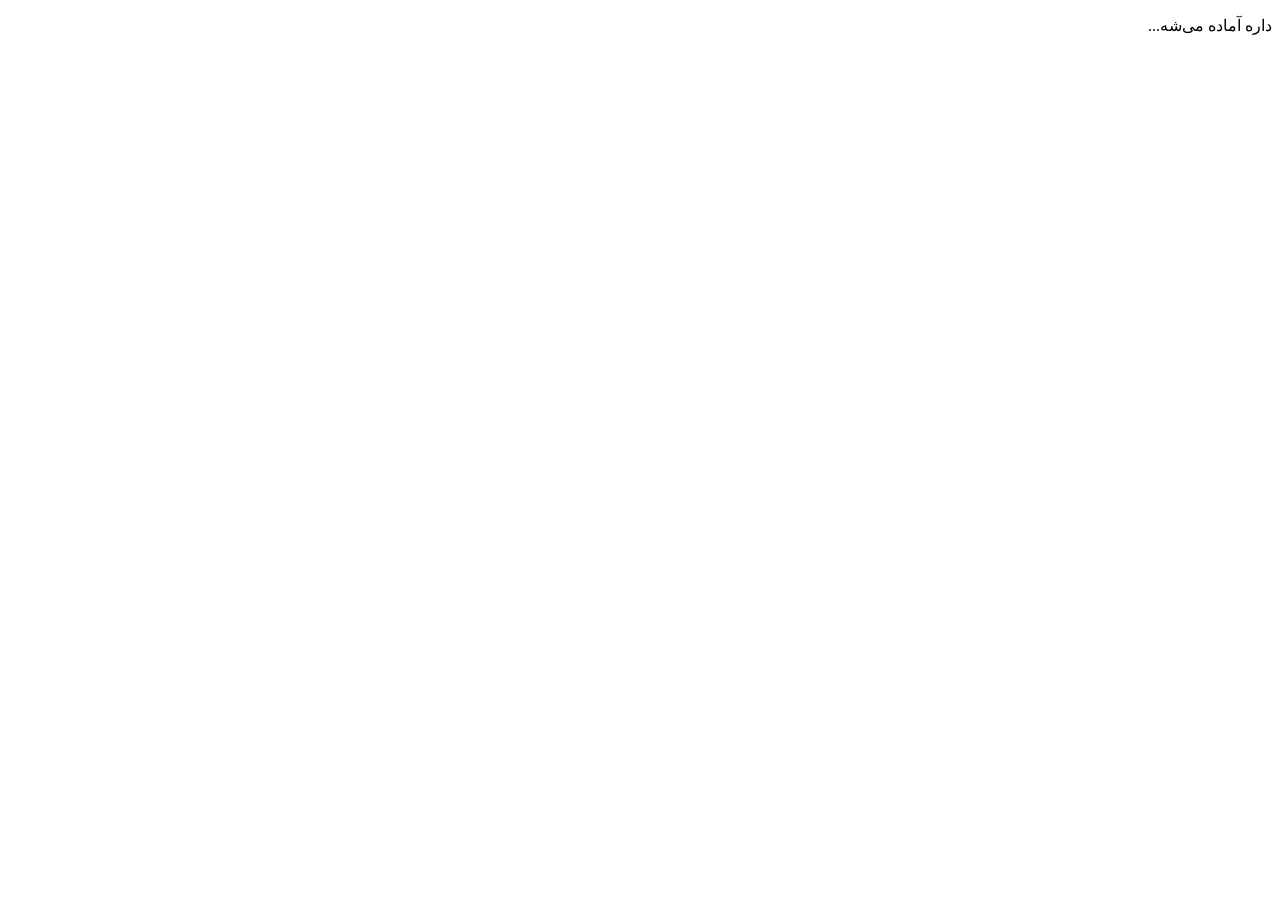
==== index.html @ b9f3fe96 "Add files via upload" ====
<!doctype html>
<html lang="fa" dir="rtl">
  <head>
    <meta charset="utf-8" />
    <meta name="viewport" content="width=device-width, initial-scale=1, viewport-fit=cover" />
    <meta name="theme-color" content="#0C544A" />
    <meta name="color-scheme" content="light dark" />
    <link rel="manifest" href="../../manifest.webmanifest" />
    <link rel="preload" href="../../modam.woff2" as="font" type="font/woff2" crossorigin />
    <meta name="apple-mobile-web-app-capable" content="yes" />
    <meta name="apple-mobile-web-app-status-bar-style" content="black-translucent" />
    <title>محاسبهٔ قسط وام | ژتون</title>
    <meta name="description" content="قسط ماهانهٔ وام را با مبلغ اصل، نرخ سالانه و تعداد ماه حساب کن؛ مجموع بازپرداخت و سود را هم ببین. فرمول قسط ثابت (PMT)." />
    <meta property="og:type" content="website" />
    <meta property="og:site_name" content="ژتون" />
    <meta property="og:title" content="محاسبهٔ قسط وام | ژتون" />
    <meta property="og:description" content="قسط ماهانهٔ وام را با مبلغ اصل، نرخ سالانه و تعداد ماه حساب کن؛ مجموع بازپرداخت و سود را هم ببین. فرمول قسط ثابت (PMT)." />
    <meta property="og:url" content="https://pouyarn.github.io/Zheton/tools/ghast-vam/" />
    <meta property="og:locale" content="fa_IR" />
    <link rel="canonical" href="https://pouyarn.github.io/Zheton/tools/ghast-vam/" />
    <script type="module" crossorigin src="../../assets/marketService-BhK0rVYK.js"></script>
    <script type="module" crossorigin src="../../assets/main-CL9UgQyv.js"></script>
    <link rel="stylesheet" crossorigin href="../../assets/main-DeETyi1o.css">
  </head>
  <body>
    <main id="app">
      <p class="page muted">داره آماده می‌شه...</p>
    </main>
  </body>
</html>
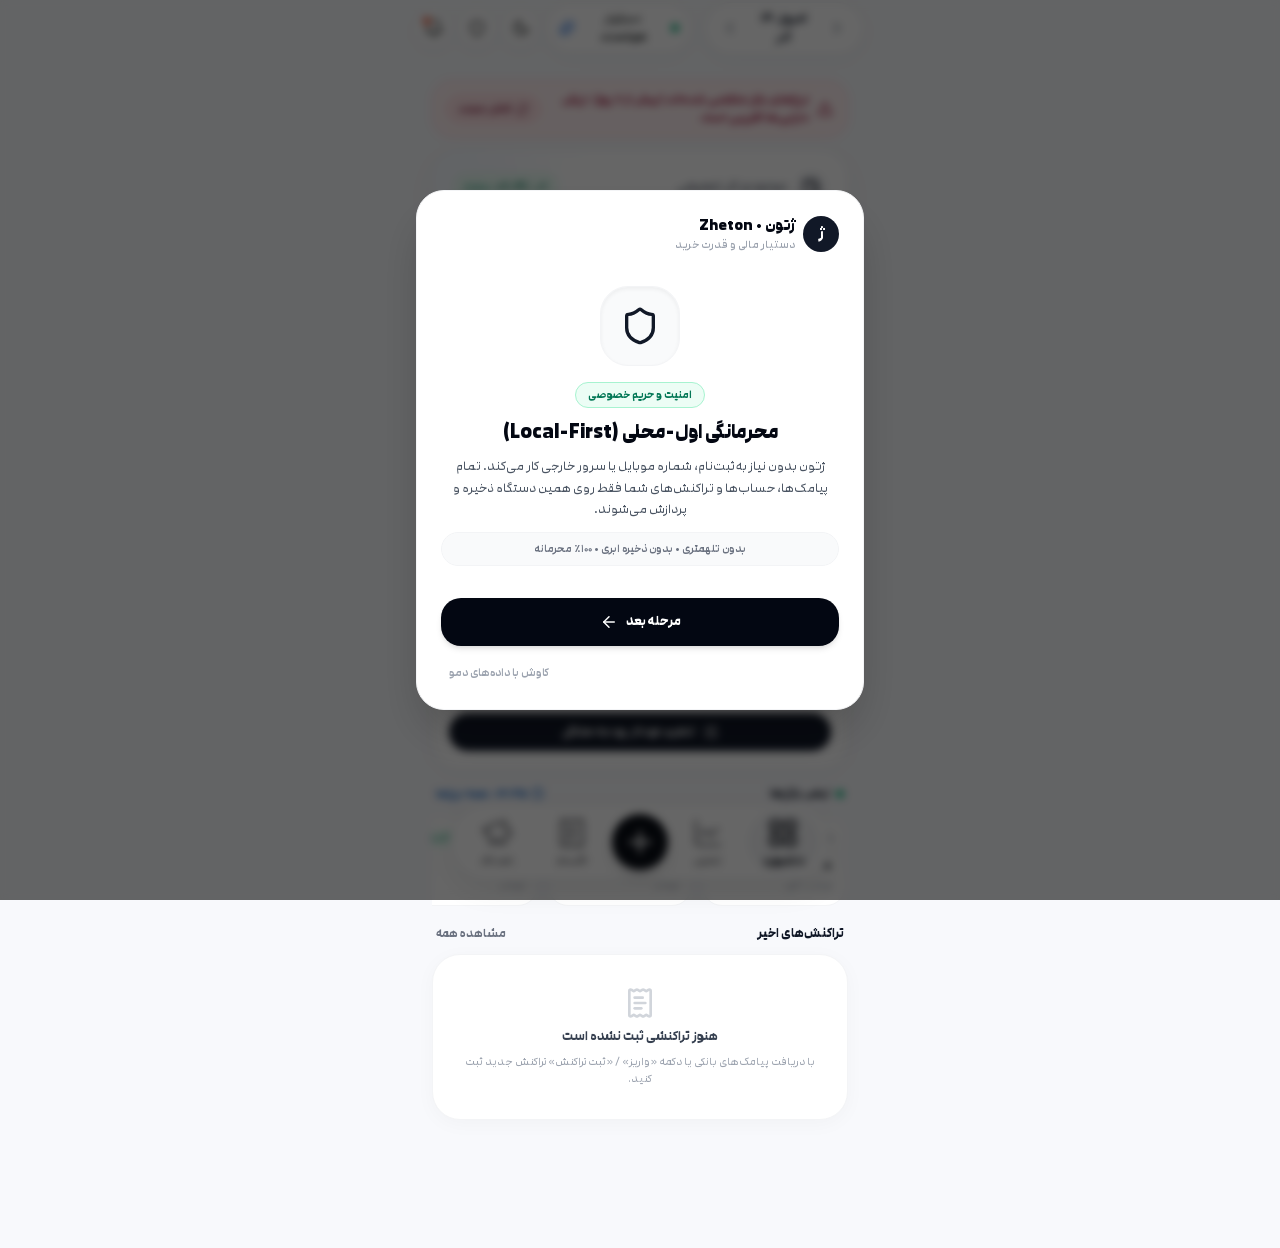
==== commit 49392c3e: "Add files via upload" ====
--- a/index.html
+++ b/index.html
@@ -1,30 +1,33 @@
 <!doctype html>
-<html lang="fa" dir="rtl">
+<html lang="fa" dir="rtl" class="light">
   <head>
     <meta charset="utf-8" />
-    <meta name="viewport" content="width=device-width, initial-scale=1, viewport-fit=cover" />
-    <meta name="theme-color" content="#0C544A" />
-    <meta name="color-scheme" content="light dark" />
-    <link rel="manifest" href="../../manifest.webmanifest" />
-    <link rel="preload" href="../../modam.woff2" as="font" type="font/woff2" crossorigin />
+    <meta name="viewport" content="width=device-width, initial-scale=1.0, maximum-scale=1.0, user-scalable=no, viewport-fit=cover" />
+    <meta
+      http-equiv="Content-Security-Policy"
+      content="default-src 'self'; script-src 'self'; style-src 'self' 'unsafe-inline'; img-src 'self' data: blob:; font-src 'self' data:; connect-src 'self' https://pouyarn.github.io; object-src 'none'; base-uri 'self';"
+    />
+    <meta name="theme-color" content="#f8f9fc" />
+    <meta name="color-scheme" content="light" />
+    <link rel="icon" type="image/svg+xml" href="./icon.svg" />
+    <link rel="manifest" href="./manifest.webmanifest" />
+    <link rel="preload" href="./modam.woff2" as="font" type="font/woff2" crossorigin />
+    <title>ژتون — Zheton</title>
+    <meta
+      name="description"
+      content="ژتون؛ دستیار مالی و قدرت خرید بلادرنگ، رصد زنده طلا و ارز، مدیریت حساب‌ها و دفتر خرج، و ماشین‌حساب‌های اقتصادی فارسی بدون حساب کاربری و بدون تلهمتری."
+    />
+    <meta property="og:title" content="ژتون — Zheton" />
+    <meta property="og:description" content="ژتون؛ دستیار مالی و قدرت خرید بلادرنگ، رصد زنده طلا و ارز، مدیریت حساب‌ها و دفتر خرج، و ماشین‌حساب‌های اقتصادی فارسی" />
+    <meta property="og:type" content="website" />
     <meta name="apple-mobile-web-app-capable" content="yes" />
-    <meta name="apple-mobile-web-app-status-bar-style" content="black-translucent" />
-    <title>محاسبهٔ قسط وام | ژتون</title>
-    <meta name="description" content="قسط ماهانهٔ وام را با مبلغ اصل، نرخ سالانه و تعداد ماه حساب کن؛ مجموع بازپرداخت و سود را هم ببین. فرمول قسط ثابت (PMT)." />
-    <meta property="og:type" content="website" />
-    <meta property="og:site_name" content="ژتون" />
-    <meta property="og:title" content="محاسبهٔ قسط وام | ژتون" />
-    <meta property="og:description" content="قسط ماهانهٔ وام را با مبلغ اصل، نرخ سالانه و تعداد ماه حساب کن؛ مجموع بازپرداخت و سود را هم ببین. فرمول قسط ثابت (PMT)." />
-    <meta property="og:url" content="https://pouyarn.github.io/Zheton/tools/ghast-vam/" />
-    <meta property="og:locale" content="fa_IR" />
-    <link rel="canonical" href="https://pouyarn.github.io/Zheton/tools/ghast-vam/" />
-    <script type="module" crossorigin src="../../assets/marketService-BhK0rVYK.js"></script>
-    <script type="module" crossorigin src="../../assets/main-CL9UgQyv.js"></script>
-    <link rel="stylesheet" crossorigin href="../../assets/main-DeETyi1o.css">
+    <meta name="apple-mobile-web-app-status-bar-style" content="default" />
+    <link rel="canonical" href="https://pouyarn.github.io/Zheton/" />
+    <script type="module" crossorigin src="./home-UZMqud5H.js"></script>
+    <link rel="modulepreload" crossorigin href="./marketService-BhK0rVYK.js">
+    <link rel="stylesheet" crossorigin href="./home-D5oNircK.css">
   </head>
-  <body>
-    <main id="app">
-      <p class="page muted">داره آماده می‌شه...</p>
-    </main>
+  <body class="bg-[#f8f9fc] text-[#191c1e] antialiased selection:bg-[#090d15] selection:text-white min-h-screen">
+    <div id="root"></div>
   </body>
 </html>
--- a/home-D5oNircK.css
+++ b/home-D5oNircK.css
@@ -0,0 +1 @@
+*,:before,:after{--tw-border-spacing-x: 0;--tw-border-spacing-y: 0;--tw-translate-x: 0;--tw-translate-y: 0;--tw-rotate: 0;--tw-skew-x: 0;--tw-skew-y: 0;--tw-scale-x: 1;--tw-scale-y: 1;--tw-pan-x: ;--tw-pan-y: ;--tw-pinch-zoom: ;--tw-scroll-snap-strictness: proximity;--tw-gradient-from-position: ;--tw-gradient-via-position: ;--tw-gradient-to-position: ;--tw-ordinal: ;--tw-slashed-zero: ;--tw-numeric-figure: ;--tw-numeric-spacing: ;--tw-numeric-fraction: ;--tw-ring-inset: ;--tw-ring-offset-width: 0px;--tw-ring-offset-color: #fff;--tw-ring-color: rgb(59 130 246 / .5);--tw-ring-offset-shadow: 0 0 #0000;--tw-ring-shadow: 0 0 #0000;--tw-shadow: 0 0 #0000;--tw-shadow-colored: 0 0 #0000;--tw-blur: ;--tw-brightness: ;--tw-contrast: ;--tw-grayscale: ;--tw-hue-rotate: ;--tw-invert: ;--tw-saturate: ;--tw-sepia: ;--tw-drop-shadow: ;--tw-backdrop-blur: ;--tw-backdrop-brightness: ;--tw-backdrop-contrast: ;--tw-backdrop-grayscale: ;--tw-backdrop-hue-rotate: ;--tw-backdrop-invert: ;--tw-backdrop-opacity: ;--tw-backdrop-saturate: ;--tw-backdrop-sepia: ;--tw-contain-size: ;--tw-contain-layout: ;--tw-contain-paint: ;--tw-contain-style: }::backdrop{--tw-border-spacing-x: 0;--tw-border-spacing-y: 0;--tw-translate-x: 0;--tw-translate-y: 0;--tw-rotate: 0;--tw-skew-x: 0;--tw-skew-y: 0;--tw-scale-x: 1;--tw-scale-y: 1;--tw-pan-x: ;--tw-pan-y: ;--tw-pinch-zoom: ;--tw-scroll-snap-strictness: proximity;--tw-gradient-from-position: ;--tw-gradient-via-position: ;--tw-gradient-to-position: ;--tw-ordinal: ;--tw-slashed-zero: ;--tw-numeric-figure: ;--tw-numeric-spacing: ;--tw-numeric-fraction: ;--tw-ring-inset: ;--tw-ring-offset-width: 0px;--tw-ring-offset-color: #fff;--tw-ring-color: rgb(59 130 246 / .5);--tw-ring-offset-shadow: 0 0 #0000;--tw-ring-shadow: 0 0 #0000;--tw-shadow: 0 0 #0000;--tw-shadow-colored: 0 0 #0000;--tw-blur: ;--tw-brightness: ;--tw-contrast: ;--tw-grayscale: ;--tw-hue-rotate: ;--tw-invert: ;--tw-saturate: ;--tw-sepia: ;--tw-drop-shadow: ;--tw-backdrop-blur: ;--tw-backdrop-brightness: ;--tw-backdrop-contrast: ;--tw-backdrop-grayscale: ;--tw-backdrop-hue-rotate: ;--tw-backdrop-invert: ;--tw-backdrop-opacity: ;--tw-backdrop-saturate: ;--tw-backdrop-sepia: ;--tw-contain-size: ;--tw-contain-layout: ;--tw-contain-paint: ;--tw-contain-style: }*,:before,:after{box-sizing:border-box;border-width:0;border-style:solid;border-color:#e5e7eb}:before,:after{--tw-content: ""}html,:host{line-height:1.5;-webkit-text-size-adjust:100%;-moz-tab-size:4;-o-tab-size:4;tab-size:4;font-family:Vazirmatn,Modam,Plus Jakarta Sans,sans-serif;font-feature-settings:normal;font-variation-settings:normal;-webkit-tap-highlight-color:transparent}body{margin:0;line-height:inherit}hr{height:0;color:inherit;border-top-width:1px}abbr:where([title]){-webkit-text-decoration:underline dotted;text-decoration:underline dotted}h1,h2,h3,h4,h5,h6{font-size:inherit;font-weight:inherit}a{color:inherit;text-decoration:inherit}b,strong{font-weight:bolder}code,kbd,samp,pre{font-family:ui-monospace,SFMono-Regular,Menlo,Monaco,Consolas,Liberation Mono,Courier New,monospace;font-feature-settings:normal;font-variation-settings:normal;font-size:1em}small{font-size:80%}sub,sup{font-size:75%;line-height:0;position:relative;vertical-align:baseline}sub{bottom:-.25em}sup{top:-.5em}table{text-indent:0;border-color:inherit;border-collapse:collapse}button,input,optgroup,select,textarea{font-family:inherit;font-feature-settings:inherit;font-variation-settings:inherit;font-size:100%;font-weight:inherit;line-height:inherit;letter-spacing:inherit;color:inherit;margin:0;padding:0}button,select{text-transform:none}button,input:where([type=button]),input:where([type=reset]),input:where([type=submit]){-webkit-appearance:button;background-color:transparent;background-image:none}:-moz-focusring{outline:auto}:-moz-ui-invalid{box-shadow:none}progress{vertical-align:baseline}::-webkit-inner-spin-button,::-webkit-outer-spin-button{height:auto}[type=search]{-webkit-appearance:textfield;outline-offset:-2px}::-webkit-search-decoration{-webkit-appearance:none}::-webkit-file-upload-button{-webkit-appearance:button;font:inherit}summary{display:list-item}blockquote,dl,dd,h1,h2,h3,h4,h5,h6,hr,figure,p,pre{margin:0}fieldset{margin:0;padding:0}legend{padding:0}ol,ul,menu{list-style:none;margin:0;padding:0}dialog{padding:0}textarea{resize:vertical}input::-moz-placeholder,textarea::-moz-placeholder{opacity:1;color:#9ca3af}input::placeholder,textarea::placeholder{opacity:1;color:#9ca3af}button,[role=button]{cursor:pointer}:disabled{cursor:default}img,svg,video,canvas,audio,iframe,embed,object{display:block;vertical-align:middle}img,video{max-width:100%;height:auto}[hidden]:where(:not([hidden=until-found])){display:none}html,body{width:100%;margin:0;padding:0;background-color:#f8f9fc;color:#191c1e;transition:background-color .2s ease,color .2s ease}html.dark,html.dark body{background-color:#070a0f;color:#f1f5f9}body{overscroll-behavior:none;font-family:Modam,Vazirmatn,Tahoma,-apple-system,BlinkMacSystemFont,sans-serif;-webkit-font-smoothing:antialiased;-moz-osx-font-smoothing:grayscale}.pb-safe{padding-bottom:env(safe-area-inset-bottom,16px)}.pt-safe{padding-top:env(safe-area-inset-top,16px)}.container{width:100%}@media(min-width:640px){.container{max-width:640px}}@media(min-width:768px){.container{max-width:768px}}@media(min-width:1024px){.container{max-width:1024px}}@media(min-width:1280px){.container{max-width:1280px}}@media(min-width:1536px){.container{max-width:1536px}}.sr-only{position:absolute;width:1px;height:1px;padding:0;margin:-1px;overflow:hidden;clip:rect(0,0,0,0);white-space:nowrap;border-width:0}.pointer-events-none{pointer-events:none}.pointer-events-auto{pointer-events:auto}.static{position:static}.fixed{position:fixed}.absolute{position:absolute}.relative{position:relative}.inset-0{inset:0}.inset-x-0{left:0;right:0}.-left-12{left:-3rem}.-top-12{top:-3rem}.-top-6{top:-1.5rem}.bottom-5{bottom:1.25rem}.left-1{left:.25rem}.left-1\.5{left:.375rem}.top-0{top:0}.top-1{top:.25rem}.top-1\.5{top:.375rem}.top-20{top:5rem}.z-40{z-index:40}.z-50{z-index:50}.mx-4{margin-left:1rem;margin-right:1rem}.mx-auto{margin-left:auto;margin-right:auto}.my-1{margin-top:.25rem;margin-bottom:.25rem}.my-3{margin-top:.75rem;margin-bottom:.75rem}.mb-1{margin-bottom:.25rem}.mb-1\.5{margin-bottom:.375rem}.mb-2{margin-bottom:.5rem}.mb-2\.5{margin-bottom:.625rem}.mb-3{margin-bottom:.75rem}.mb-4{margin-bottom:1rem}.mb-5{margin-bottom:1.25rem}.mt-0\.5{margin-top:.125rem}.mt-1{margin-top:.25rem}.mt-2{margin-top:.5rem}.mt-3{margin-top:.75rem}.mt-4{margin-top:1rem}.mt-5{margin-top:1.25rem}.block{display:block}.inline-block{display:inline-block}.flex{display:flex}.inline-flex{display:inline-flex}.table{display:table}.grid{display:grid}.h-1\.5{height:.375rem}.h-10{height:2.5rem}.h-11{height:2.75rem}.h-12{height:3rem}.h-14{height:3.5rem}.h-2{height:.5rem}.h-2\.5{height:.625rem}.h-20{height:5rem}.h-3{height:.75rem}.h-32{height:8rem}.h-36{height:9rem}.h-40{height:10rem}.h-5{height:1.25rem}.h-6{height:1.5rem}.h-7{height:1.75rem}.h-8{height:2rem}.h-9{height:2.25rem}.h-\[62px\]{height:62px}.h-\[76px\]{height:76px}.h-full{height:100%}.max-h-\[88vh\]{max-height:88vh}.max-h-\[90vh\]{max-height:90vh}.min-h-screen{min-height:100vh}.w-1\.5{width:.375rem}.w-10{width:2.5rem}.w-11{width:2.75rem}.w-12{width:3rem}.w-14{width:3.5rem}.w-2{width:.5rem}.w-2\.5{width:.625rem}.w-20{width:5rem}.w-32{width:8rem}.w-36{width:9rem}.w-40{width:10rem}.w-5{width:1.25rem}.w-6{width:1.5rem}.w-7{width:1.75rem}.w-8{width:2rem}.w-9{width:2.25rem}.w-full{width:100%}.min-w-0{min-width:0px}.max-w-\[380px\]{max-width:380px}.max-w-md{max-width:28rem}.max-w-sm{max-width:24rem}.max-w-xs{max-width:20rem}.flex-1{flex:1 1 0%}.flex-shrink-0,.shrink-0{flex-shrink:0}.grow{flex-grow:1}.-translate-x-5{--tw-translate-x: -1.25rem;transform:translate(var(--tw-translate-x),var(--tw-translate-y)) rotate(var(--tw-rotate)) skew(var(--tw-skew-x)) skewY(var(--tw-skew-y)) scaleX(var(--tw-scale-x)) scaleY(var(--tw-scale-y))}.translate-x-0{--tw-translate-x: 0px;transform:translate(var(--tw-translate-x),var(--tw-translate-y)) rotate(var(--tw-rotate)) skew(var(--tw-skew-x)) skewY(var(--tw-skew-y)) scaleX(var(--tw-scale-x)) scaleY(var(--tw-scale-y))}.translate-x-5{--tw-translate-x: 1.25rem;transform:translate(var(--tw-translate-x),var(--tw-translate-y)) rotate(var(--tw-rotate)) skew(var(--tw-skew-x)) skewY(var(--tw-skew-y)) scaleX(var(--tw-scale-x)) scaleY(var(--tw-scale-y))}.-rotate-90{--tw-rotate: -90deg;transform:translate(var(--tw-translate-x),var(--tw-translate-y)) rotate(var(--tw-rotate)) skew(var(--tw-skew-x)) skewY(var(--tw-skew-y)) scaleX(var(--tw-scale-x)) scaleY(var(--tw-scale-y))}.transform{transform:translate(var(--tw-translate-x),var(--tw-translate-y)) rotate(var(--tw-rotate)) skew(var(--tw-skew-x)) skewY(var(--tw-skew-y)) scaleX(var(--tw-scale-x)) scaleY(var(--tw-scale-y))}@keyframes bounce{0%,to{transform:translateY(-25%);animation-timing-function:cubic-bezier(.8,0,1,1)}50%{transform:none;animation-timing-function:cubic-bezier(0,0,.2,1)}}.animate-bounce{animation:bounce 1s infinite}@keyframes pulse{50%{opacity:.5}}.animate-pulse{animation:pulse 2s cubic-bezier(.4,0,.6,1) infinite}@keyframes spin{to{transform:rotate(360deg)}}.animate-spin{animation:spin 1s linear infinite}.cursor-pointer{cursor:pointer}.appearance-none{-webkit-appearance:none;-moz-appearance:none;appearance:none}.grid-cols-1{grid-template-columns:repeat(1,minmax(0,1fr))}.grid-cols-2{grid-template-columns:repeat(2,minmax(0,1fr))}.grid-cols-3{grid-template-columns:repeat(3,minmax(0,1fr))}.grid-cols-4{grid-template-columns:repeat(4,minmax(0,1fr))}.grid-cols-7{grid-template-columns:repeat(7,minmax(0,1fr))}.flex-row-reverse{flex-direction:row-reverse}.flex-col{flex-direction:column}.flex-wrap{flex-wrap:wrap}.items-start{align-items:flex-start}.items-end{align-items:flex-end}.items-center{align-items:center}.items-baseline{align-items:baseline}.items-stretch{align-items:stretch}.justify-end{justify-content:flex-end}.justify-center{justify-content:center}.justify-between{justify-content:space-between}.gap-0\.5{gap:.125rem}.gap-1{gap:.25rem}.gap-1\.5{gap:.375rem}.gap-2{gap:.5rem}.gap-2\.5{gap:.625rem}.gap-3{gap:.75rem}.gap-3\.5{gap:.875rem}.gap-4{gap:1rem}.gap-5{gap:1.25rem}.space-y-1>:not([hidden])~:not([hidden]){--tw-space-y-reverse: 0;margin-top:calc(.25rem * calc(1 - var(--tw-space-y-reverse)));margin-bottom:calc(.25rem * var(--tw-space-y-reverse))}.space-y-1\.5>:not([hidden])~:not([hidden]){--tw-space-y-reverse: 0;margin-top:calc(.375rem * calc(1 - var(--tw-space-y-reverse)));margin-bottom:calc(.375rem * var(--tw-space-y-reverse))}.space-y-2>:not([hidden])~:not([hidden]){--tw-space-y-reverse: 0;margin-top:calc(.5rem * calc(1 - var(--tw-space-y-reverse)));margin-bottom:calc(.5rem * var(--tw-space-y-reverse))}.space-y-2\.5>:not([hidden])~:not([hidden]){--tw-space-y-reverse: 0;margin-top:calc(.625rem * calc(1 - var(--tw-space-y-reverse)));margin-bottom:calc(.625rem * var(--tw-space-y-reverse))}.space-y-3>:not([hidden])~:not([hidden]){--tw-space-y-reverse: 0;margin-top:calc(.75rem * calc(1 - var(--tw-space-y-reverse)));margin-bottom:calc(.75rem * var(--tw-space-y-reverse))}.space-y-4>:not([hidden])~:not([hidden]){--tw-space-y-reverse: 0;margin-top:calc(1rem * calc(1 - var(--tw-space-y-reverse)));margin-bottom:calc(1rem * var(--tw-space-y-reverse))}.divide-y>:not([hidden])~:not([hidden]){--tw-divide-y-reverse: 0;border-top-width:calc(1px * calc(1 - var(--tw-divide-y-reverse)));border-bottom-width:calc(1px * var(--tw-divide-y-reverse))}.divide-gray-50>:not([hidden])~:not([hidden]){--tw-divide-opacity: 1;border-color:rgb(249 250 251 / var(--tw-divide-opacity, 1))}.overflow-hidden{overflow:hidden}.overflow-visible{overflow:visible}.overflow-x-auto{overflow-x:auto}.overflow-y-auto{overflow-y:auto}.truncate{overflow:hidden;text-overflow:ellipsis;white-space:nowrap}.whitespace-nowrap{white-space:nowrap}.rounded-2xl{border-radius:1.25rem}.rounded-3xl{border-radius:1.75rem}.rounded{border-radius:1rem}.rounded-\[1\.25rem\]{border-radius:1.25rem}.rounded-\[22px\]{border-radius:22px}.rounded-\[24px\]{border-radius:24px}.rounded-\[28px\]{border-radius:28px}.rounded-full{border-radius:9999px}.rounded-lg{border-radius:1.75rem}.rounded-xl{border-radius:2.25rem}.rounded-t-\[32px\]{border-top-left-radius:32px;border-top-right-radius:32px}.border{border-width:1px}.border-b{border-bottom-width:1px}.border-t{border-top-width:1px}.border-amber-200{--tw-border-opacity: 1;border-color:rgb(253 230 138 / var(--tw-border-opacity, 1))}.border-amber-300{--tw-border-opacity: 1;border-color:rgb(252 211 77 / var(--tw-border-opacity, 1))}.border-blue-200{--tw-border-opacity: 1;border-color:rgb(191 219 254 / var(--tw-border-opacity, 1))}.border-emerald-100{--tw-border-opacity: 1;border-color:rgb(209 250 229 / var(--tw-border-opacity, 1))}.border-emerald-100\/80{border-color:#d1fae5cc}.border-emerald-200{--tw-border-opacity: 1;border-color:rgb(167 243 208 / var(--tw-border-opacity, 1))}.border-gray-100{--tw-border-opacity: 1;border-color:rgb(243 244 246 / var(--tw-border-opacity, 1))}.border-gray-200{--tw-border-opacity: 1;border-color:rgb(229 231 235 / var(--tw-border-opacity, 1))}.border-gray-200\/60{border-color:#e5e7eb99}.border-gray-200\/70{border-color:#e5e7ebb3}.border-gray-200\/80{border-color:#e5e7ebcc}.border-gray-50{--tw-border-opacity: 1;border-color:rgb(249 250 251 / var(--tw-border-opacity, 1))}.border-rose-200{--tw-border-opacity: 1;border-color:rgb(254 205 211 / var(--tw-border-opacity, 1))}.border-rose-300{--tw-border-opacity: 1;border-color:rgb(253 164 175 / var(--tw-border-opacity, 1))}.border-white{--tw-border-opacity: 1;border-color:rgb(255 255 255 / var(--tw-border-opacity, 1))}.bg-\[\#f8f9fc\]{--tw-bg-opacity: 1;background-color:rgb(248 249 252 / var(--tw-bg-opacity, 1))}.bg-amber-100\/80{background-color:#fef3c7cc}.bg-amber-50{--tw-bg-opacity: 1;background-color:rgb(255 251 235 / var(--tw-bg-opacity, 1))}.bg-amber-500{--tw-bg-opacity: 1;background-color:rgb(245 158 11 / var(--tw-bg-opacity, 1))}.bg-background{--tw-bg-opacity: 1;background-color:rgb(248 249 252 / var(--tw-bg-opacity, 1))}.bg-background\/85{background-color:#f8f9fcd9}.bg-black\/40{background-color:#0006}.bg-black\/50{background-color:#00000080}.bg-black\/60{background-color:#0009}.bg-blue-50{--tw-bg-opacity: 1;background-color:rgb(239 246 255 / var(--tw-bg-opacity, 1))}.bg-blue-50\/70{background-color:#eff6ffb3}.bg-emerald-50{--tw-bg-opacity: 1;background-color:rgb(236 253 245 / var(--tw-bg-opacity, 1))}.bg-emerald-500{--tw-bg-opacity: 1;background-color:rgb(16 185 129 / var(--tw-bg-opacity, 1))}.bg-emerald-600{--tw-bg-opacity: 1;background-color:rgb(5 150 105 / var(--tw-bg-opacity, 1))}.bg-error-container{--tw-bg-opacity: 1;background-color:rgb(255 218 214 / var(--tw-bg-opacity, 1))}.bg-error-container\/70{background-color:#ffdad6b3}.bg-gray-100{--tw-bg-opacity: 1;background-color:rgb(243 244 246 / var(--tw-bg-opacity, 1))}.bg-gray-200{--tw-bg-opacity: 1;background-color:rgb(229 231 235 / var(--tw-bg-opacity, 1))}.bg-gray-50{--tw-bg-opacity: 1;background-color:rgb(249 250 251 / var(--tw-bg-opacity, 1))}.bg-gray-50\/90{background-color:#f9fafbe6}.bg-gray-900{--tw-bg-opacity: 1;background-color:rgb(17 24 39 / var(--tw-bg-opacity, 1))}.bg-gray-950{--tw-bg-opacity: 1;background-color:rgb(3 7 18 / var(--tw-bg-opacity, 1))}.bg-indigo-50{--tw-bg-opacity: 1;background-color:rgb(238 242 255 / var(--tw-bg-opacity, 1))}.bg-on-tertiary-container{--tw-bg-opacity: 1;background-color:rgb(234 92 60 / var(--tw-bg-opacity, 1))}.bg-outline-variant{--tw-bg-opacity: 1;background-color:rgb(198 198 203 / var(--tw-bg-opacity, 1))}.bg-primary{--tw-bg-opacity: 1;background-color:rgb(9 13 21 / var(--tw-bg-opacity, 1))}.bg-primary-container{--tw-bg-opacity: 1;background-color:rgb(31 35 43 / var(--tw-bg-opacity, 1))}.bg-rose-100\/80{background-color:#ffe4e6cc}.bg-rose-50{--tw-bg-opacity: 1;background-color:rgb(255 241 242 / var(--tw-bg-opacity, 1))}.bg-rose-500{--tw-bg-opacity: 1;background-color:rgb(244 63 94 / var(--tw-bg-opacity, 1))}.bg-secondary-container{--tw-bg-opacity: 1;background-color:rgb(33 112 228 / var(--tw-bg-opacity, 1))}.bg-secondary-fixed{--tw-bg-opacity: 1;background-color:rgb(216 226 255 / var(--tw-bg-opacity, 1))}.bg-secondary-fixed-dim{--tw-bg-opacity: 1;background-color:rgb(173 198 255 / var(--tw-bg-opacity, 1))}.bg-secondary-fixed\/50{background-color:#d8e2ff80}.bg-surface-container{--tw-bg-opacity: 1;background-color:rgb(237 238 241 / var(--tw-bg-opacity, 1))}.bg-surface-container-high{--tw-bg-opacity: 1;background-color:rgb(231 232 235 / var(--tw-bg-opacity, 1))}.bg-surface-container-highest{--tw-bg-opacity: 1;background-color:rgb(225 226 229 / var(--tw-bg-opacity, 1))}.bg-surface-container-low{--tw-bg-opacity: 1;background-color:rgb(242 243 246 / var(--tw-bg-opacity, 1))}.bg-surface-container-low\/50{background-color:#f2f3f680}.bg-surface-container-low\/60{background-color:#f2f3f699}.bg-surface-container-low\/70{background-color:#f2f3f6b3}.bg-surface-container-low\/80{background-color:#f2f3f6cc}.bg-surface-container-lowest{--tw-bg-opacity: 1;background-color:rgb(255 255 255 / var(--tw-bg-opacity, 1))}.bg-tertiary-fixed{--tw-bg-opacity: 1;background-color:rgb(255 218 210 / var(--tw-bg-opacity, 1))}.bg-white{--tw-bg-opacity: 1;background-color:rgb(255 255 255 / var(--tw-bg-opacity, 1))}.bg-white\/95{background-color:#fffffff2}.from-\[\#064E3B\]{--tw-gradient-from: #064E3B var(--tw-gradient-from-position);--tw-gradient-to: rgb(6 78 59 / 0) var(--tw-gradient-to-position);--tw-gradient-stops: var(--tw-gradient-from), var(--tw-gradient-to)}.from-\[\#0A2540\]{--tw-gradient-from: #0A2540 var(--tw-gradient-from-position);--tw-gradient-to: rgb(10 37 64 / 0) var(--tw-gradient-to-position);--tw-gradient-stops: var(--tw-gradient-from), var(--tw-gradient-to)}.from-\[\#0C2D48\]{--tw-gradient-from: #0C2D48 var(--tw-gradient-from-position);--tw-gradient-to: rgb(12 45 72 / 0) var(--tw-gradient-to-position);--tw-gradient-stops: var(--tw-gradient-from), var(--tw-gradient-to)}.from-\[\#0C544A\]{--tw-gradient-from: #0C544A var(--tw-gradient-from-position);--tw-gradient-to: rgb(12 84 74 / 0) var(--tw-gradient-to-position);--tw-gradient-stops: var(--tw-gradient-from), var(--tw-gradient-to)}.from-\[\#0D0D11\]{--tw-gradient-from: #0D0D11 var(--tw-gradient-from-position);--tw-gradient-to: rgb(13 13 17 / 0) var(--tw-gradient-to-position);--tw-gradient-stops: var(--tw-gradient-from), var(--tw-gradient-to)}.from-\[\#0D3B4C\]{--tw-gradient-from: #0D3B4C var(--tw-gradient-from-position);--tw-gradient-to: rgb(13 59 76 / 0) var(--tw-gradient-to-position);--tw-gradient-stops: var(--tw-gradient-from), var(--tw-gradient-to)}.from-\[\#0D47A1\]{--tw-gradient-from: #0D47A1 var(--tw-gradient-from-position);--tw-gradient-to: rgb(13 71 161 / 0) var(--tw-gradient-to-position);--tw-gradient-stops: var(--tw-gradient-from), var(--tw-gradient-to)}.from-\[\#0F2027\]{--tw-gradient-from: #0F2027 var(--tw-gradient-from-position);--tw-gradient-to: rgb(15 32 39 / 0) var(--tw-gradient-to-position);--tw-gradient-stops: var(--tw-gradient-from), var(--tw-gradient-to)}.from-\[\#1C1917\]{--tw-gradient-from: #1C1917 var(--tw-gradient-from-position);--tw-gradient-to: rgb(28 25 23 / 0) var(--tw-gradient-to-position);--tw-gradient-stops: var(--tw-gradient-from), var(--tw-gradient-to)}.from-\[\#1E1B4B\]{--tw-gradient-from: #1E1B4B var(--tw-gradient-from-position);--tw-gradient-to: rgb(30 27 75 / 0) var(--tw-gradient-to-position);--tw-gradient-stops: var(--tw-gradient-from), var(--tw-gradient-to)}.from-\[\#1E293B\]{--tw-gradient-from: #1E293B var(--tw-gradient-from-position);--tw-gradient-to: rgb(30 41 59 / 0) var(--tw-gradient-to-position);--tw-gradient-stops: var(--tw-gradient-from), var(--tw-gradient-to)}.from-\[\#1F2937\]{--tw-gradient-from: #1F2937 var(--tw-gradient-from-position);--tw-gradient-to: rgb(31 41 55 / 0) var(--tw-gradient-to-position);--tw-gradient-stops: var(--tw-gradient-from), var(--tw-gradient-to)}.from-\[\#311042\]{--tw-gradient-from: #311042 var(--tw-gradient-from-position);--tw-gradient-to: rgb(49 16 66 / 0) var(--tw-gradient-to-position);--tw-gradient-stops: var(--tw-gradient-from), var(--tw-gradient-to)}.from-\[\#3B0764\]{--tw-gradient-from: #3B0764 var(--tw-gradient-from-position);--tw-gradient-to: rgb(59 7 100 / 0) var(--tw-gradient-to-position);--tw-gradient-stops: var(--tw-gradient-from), var(--tw-gradient-to)}.from-\[\#3F2305\]{--tw-gradient-from: #3F2305 var(--tw-gradient-from-position);--tw-gradient-to: rgb(63 35 5 / 0) var(--tw-gradient-to-position);--tw-gradient-stops: var(--tw-gradient-from), var(--tw-gradient-to)}.from-\[\#4A0E17\]{--tw-gradient-from: #4A0E17 var(--tw-gradient-from-position);--tw-gradient-to: rgb(74 14 23 / 0) var(--tw-gradient-to-position);--tw-gradient-stops: var(--tw-gradient-from), var(--tw-gradient-to)}.from-\[\#4C0519\]{--tw-gradient-from: #4C0519 var(--tw-gradient-from-position);--tw-gradient-to: rgb(76 5 25 / 0) var(--tw-gradient-to-position);--tw-gradient-stops: var(--tw-gradient-from), var(--tw-gradient-to)}.from-\[\#5C4012\]{--tw-gradient-from: #5C4012 var(--tw-gradient-from-position);--tw-gradient-to: rgb(92 64 18 / 0) var(--tw-gradient-to-position);--tw-gradient-stops: var(--tw-gradient-from), var(--tw-gradient-to)}.from-\[\#7C2D12\]{--tw-gradient-from: #7C2D12 var(--tw-gradient-from-position);--tw-gradient-to: rgb(124 45 18 / 0) var(--tw-gradient-to-position);--tw-gradient-stops: var(--tw-gradient-from), var(--tw-gradient-to)}.via-\[\#064E3B\]{--tw-gradient-to: rgb(6 78 59 / 0) var(--tw-gradient-to-position);--tw-gradient-stops: var(--tw-gradient-from), #064E3B var(--tw-gradient-via-position), var(--tw-gradient-to)}.via-\[\#065F46\]{--tw-gradient-to: rgb(6 95 70 / 0) var(--tw-gradient-to-position);--tw-gradient-stops: var(--tw-gradient-from), #065F46 var(--tw-gradient-via-position), var(--tw-gradient-to)}.via-\[\#10375C\]{--tw-gradient-to: rgb(16 55 92 / 0) var(--tw-gradient-to-position);--tw-gradient-stops: var(--tw-gradient-from), #10375C var(--tw-gradient-via-position), var(--tw-gradient-to)}.via-\[\#145DA0\]{--tw-gradient-to: rgb(20 93 160 / 0) var(--tw-gradient-to-position);--tw-gradient-stops: var(--tw-gradient-from), #145DA0 var(--tw-gradient-via-position), var(--tw-gradient-to)}.via-\[\#155E75\]{--tw-gradient-to: rgb(21 94 117 / 0) var(--tw-gradient-to-position);--tw-gradient-stops: var(--tw-gradient-from), #155E75 var(--tw-gradient-via-position), var(--tw-gradient-to)}.via-\[\#1565C0\]{--tw-gradient-to: rgb(21 101 192 / 0) var(--tw-gradient-to-position);--tw-gradient-stops: var(--tw-gradient-from), #1565C0 var(--tw-gradient-via-position), var(--tw-gradient-to)}.via-\[\#1E1F24\]{--tw-gradient-to: rgb(30 31 36 / 0) var(--tw-gradient-to-position);--tw-gradient-stops: var(--tw-gradient-from), #1E1F24 var(--tw-gradient-via-position), var(--tw-gradient-to)}.via-\[\#203A43\]{--tw-gradient-to: rgb(32 58 67 / 0) var(--tw-gradient-to-position);--tw-gradient-stops: var(--tw-gradient-from), #203A43 var(--tw-gradient-via-position), var(--tw-gradient-to)}.via-\[\#292524\]{--tw-gradient-to: rgb(41 37 36 / 0) var(--tw-gradient-to-position);--tw-gradient-stops: var(--tw-gradient-from), #292524 var(--tw-gradient-via-position), var(--tw-gradient-to)}.via-\[\#312E81\]{--tw-gradient-to: rgb(49 46 129 / 0) var(--tw-gradient-to-position);--tw-gradient-stops: var(--tw-gradient-from), #312E81 var(--tw-gradient-via-position), var(--tw-gradient-to)}.via-\[\#334155\]{--tw-gradient-to: rgb(51 65 85 / 0) var(--tw-gradient-to-position);--tw-gradient-stops: var(--tw-gradient-from), #334155 var(--tw-gradient-via-position), var(--tw-gradient-to)}.via-\[\#374151\]{--tw-gradient-to: rgb(55 65 81 / 0) var(--tw-gradient-to-position);--tw-gradient-stops: var(--tw-gradient-from), #374151 var(--tw-gradient-via-position), var(--tw-gradient-to)}.via-\[\#4A154B\]{--tw-gradient-to: rgb(74 21 75 / 0) var(--tw-gradient-to-position);--tw-gradient-stops: var(--tw-gradient-from), #4A154B var(--tw-gradient-via-position), var(--tw-gradient-to)}.via-\[\#581C87\]{--tw-gradient-to: rgb(88 28 135 / 0) var(--tw-gradient-to-position);--tw-gradient-stops: var(--tw-gradient-from), #581C87 var(--tw-gradient-via-position), var(--tw-gradient-to)}.via-\[\#6C3428\]{--tw-gradient-to: rgb(108 52 40 / 0) var(--tw-gradient-to-position);--tw-gradient-stops: var(--tw-gradient-from), #6C3428 var(--tw-gradient-via-position), var(--tw-gradient-to)}.via-\[\#7F1D1D\]{--tw-gradient-to: rgb(127 29 29 / 0) var(--tw-gradient-to-position);--tw-gradient-stops: var(--tw-gradient-from), #7F1D1D var(--tw-gradient-via-position), var(--tw-gradient-to)}.via-\[\#881337\]{--tw-gradient-to: rgb(136 19 55 / 0) var(--tw-gradient-to-position);--tw-gradient-stops: var(--tw-gradient-from), #881337 var(--tw-gradient-via-position), var(--tw-gradient-to)}.via-\[\#8A6220\]{--tw-gradient-to: rgb(138 98 32 / 0) var(--tw-gradient-to-position);--tw-gradient-stops: var(--tw-gradient-from), #8A6220 var(--tw-gradient-via-position), var(--tw-gradient-to)}.via-\[\#9A3412\]{--tw-gradient-to: rgb(154 52 18 / 0) var(--tw-gradient-to-position);--tw-gradient-stops: var(--tw-gradient-from), #9A3412 var(--tw-gradient-via-position), var(--tw-gradient-to)}.to-\[\#002171\]{--tw-gradient-to: #002171 var(--tw-gradient-to-position)}.to-\[\#022C22\]{--tw-gradient-to: #022C22 var(--tw-gradient-to-position)}.to-\[\#03201C\]{--tw-gradient-to: #03201C var(--tw-gradient-to-position)}.to-\[\#07192B\]{--tw-gradient-to: #07192B var(--tw-gradient-to-position)}.to-\[\#071A2E\]{--tw-gradient-to: #071A2E var(--tw-gradient-to-position)}.to-\[\#082F49\]{--tw-gradient-to: #082F49 var(--tw-gradient-to-position)}.to-\[\#0C0A09\]{--tw-gradient-to: #0C0A09 var(--tw-gradient-to-position)}.to-\[\#0F172A\]{--tw-gradient-to: #0F172A var(--tw-gradient-to-position)}.to-\[\#111827\]{--tw-gradient-to: #111827 var(--tw-gradient-to-position)}.to-\[\#141519\]{--tw-gradient-to: #141519 var(--tw-gradient-to-position)}.to-\[\#1E3A8A\]{--tw-gradient-to: #1E3A8A var(--tw-gradient-to-position)}.to-\[\#1F0929\]{--tw-gradient-to: #1F0929 var(--tw-gradient-to-position)}.to-\[\#261503\]{--tw-gradient-to: #261503 var(--tw-gradient-to-position)}.to-\[\#2B030E\]{--tw-gradient-to: #2B030E var(--tw-gradient-to-position)}.to-\[\#2C5364\]{--tw-gradient-to: #2C5364 var(--tw-gradient-to-position)}.to-\[\#2E1065\]{--tw-gradient-to: #2E1065 var(--tw-gradient-to-position)}.to-\[\#31080E\]{--tw-gradient-to: #31080E var(--tw-gradient-to-position)}.to-\[\#3B2809\]{--tw-gradient-to: #3B2809 var(--tw-gradient-to-position)}.to-\[\#431407\]{--tw-gradient-to: #431407 var(--tw-gradient-to-position)}.object-cover{-o-object-fit:cover;object-fit:cover}.p-0{padding:0}.p-0\.5{padding:.125rem}.p-1{padding:.25rem}.p-1\.5{padding:.375rem}.p-2{padding:.5rem}.p-2\.5{padding:.625rem}.p-3{padding:.75rem}.p-3\.5{padding:.875rem}.p-4{padding:1rem}.p-5{padding:1.25rem}.p-6{padding:1.5rem}.p-8{padding:2rem}.px-0\.5{padding-left:.125rem;padding-right:.125rem}.px-1{padding-left:.25rem;padding-right:.25rem}.px-1\.5{padding-left:.375rem;padding-right:.375rem}.px-2{padding-left:.5rem;padding-right:.5rem}.px-2\.5{padding-left:.625rem;padding-right:.625rem}.px-3{padding-left:.75rem;padding-right:.75rem}.px-3\.5{padding-left:.875rem;padding-right:.875rem}.px-4{padding-left:1rem;padding-right:1rem}.px-5{padding-left:1.25rem;padding-right:1.25rem}.py-0\.5{padding-top:.125rem;padding-bottom:.125rem}.py-1{padding-top:.25rem;padding-bottom:.25rem}.py-1\.5{padding-top:.375rem;padding-bottom:.375rem}.py-2{padding-top:.5rem;padding-bottom:.5rem}.py-2\.5{padding-top:.625rem;padding-bottom:.625rem}.py-3{padding-top:.75rem;padding-bottom:.75rem}.py-3\.5{padding-top:.875rem;padding-bottom:.875rem}.py-4{padding-top:1rem;padding-bottom:1rem}.pb-1{padding-bottom:.25rem}.pb-10{padding-bottom:2.5rem}.pb-2{padding-bottom:.5rem}.pb-32{padding-bottom:8rem}.pb-4{padding-bottom:1rem}.pt-0\.5{padding-top:.125rem}.pt-1{padding-top:.25rem}.pt-2{padding-top:.5rem}.pt-20{padding-top:5rem}.pt-3{padding-top:.75rem}.pt-3\.5{padding-top:.875rem}.text-left{text-align:left}.text-center{text-align:center}.text-right{text-align:right}.font-mono{font-family:ui-monospace,SFMono-Regular,Menlo,Monaco,Consolas,Liberation Mono,Courier New,monospace}.text-\[10px\]{font-size:10px}.text-\[11\.5px\]{font-size:11.5px}.text-\[11px\]{font-size:11px}.text-\[12\.5px\]{font-size:12.5px}.text-\[12px\]{font-size:12px}.text-\[13px\]{font-size:13px}.text-\[14px\]{font-size:14px}.text-\[15px\]{font-size:15px}.text-\[16px\]{font-size:16px}.text-\[17px\]{font-size:17px}.text-\[18px\]{font-size:18px}.text-\[20px\]{font-size:20px}.text-\[26px\]{font-size:26px}.text-\[34px\]{font-size:34px}.text-\[9px\]{font-size:9px}.text-base{font-size:1rem;line-height:1.5rem}.text-body-lg{font-size:16px;line-height:24px;font-weight:700}.text-body-md{font-size:14px;line-height:22px;font-weight:500}.text-body-sm{font-size:12px;line-height:18px;font-weight:500}.text-display-hero-mobile{font-size:32px;line-height:40px;font-weight:800}.text-headline-md{font-size:22px;line-height:30px;font-weight:700}.text-headline-sm{font-size:18px;line-height:26px;font-weight:700}.text-label-md{font-size:12px;line-height:16px;font-weight:600}.text-label-sm{font-size:11px;line-height:15px;font-weight:700}.text-sm{font-size:.875rem;line-height:1.25rem}.text-xs{font-size:.75rem;line-height:1rem}.font-black{font-weight:900}.font-bold{font-weight:700}.font-extrabold{font-weight:800}.font-medium{font-weight:500}.font-semibold{font-weight:600}.leading-none{line-height:1}.leading-relaxed{line-height:1.625}.leading-tight{line-height:1.25}.tracking-tight{letter-spacing:-.025em}.text-\[\#191c1e\]{--tw-text-opacity: 1;color:rgb(25 28 30 / var(--tw-text-opacity, 1))}.text-amber-600{--tw-text-opacity: 1;color:rgb(217 119 6 / var(--tw-text-opacity, 1))}.text-amber-700{--tw-text-opacity: 1;color:rgb(180 83 9 / var(--tw-text-opacity, 1))}.text-amber-800{--tw-text-opacity: 1;color:rgb(146 64 14 / var(--tw-text-opacity, 1))}.text-amber-900{--tw-text-opacity: 1;color:rgb(120 53 15 / var(--tw-text-opacity, 1))}.text-blue-700{--tw-text-opacity: 1;color:rgb(29 78 216 / var(--tw-text-opacity, 1))}.text-emerald-400{--tw-text-opacity: 1;color:rgb(52 211 153 / var(--tw-text-opacity, 1))}.text-emerald-600{--tw-text-opacity: 1;color:rgb(5 150 105 / var(--tw-text-opacity, 1))}.text-emerald-700{--tw-text-opacity: 1;color:rgb(4 120 87 / var(--tw-text-opacity, 1))}.text-error{--tw-text-opacity: 1;color:rgb(186 26 26 / var(--tw-text-opacity, 1))}.text-gray-100{--tw-text-opacity: 1;color:rgb(243 244 246 / var(--tw-text-opacity, 1))}.text-gray-300{--tw-text-opacity: 1;color:rgb(209 213 219 / var(--tw-text-opacity, 1))}.text-gray-400{--tw-text-opacity: 1;color:rgb(156 163 175 / var(--tw-text-opacity, 1))}.text-gray-500{--tw-text-opacity: 1;color:rgb(107 114 128 / var(--tw-text-opacity, 1))}.text-gray-600{--tw-text-opacity: 1;color:rgb(75 85 99 / var(--tw-text-opacity, 1))}.text-gray-700{--tw-text-opacity: 1;color:rgb(55 65 81 / var(--tw-text-opacity, 1))}.text-gray-900{--tw-text-opacity: 1;color:rgb(17 24 39 / var(--tw-text-opacity, 1))}.text-gray-950{--tw-text-opacity: 1;color:rgb(3 7 18 / var(--tw-text-opacity, 1))}.text-indigo-600{--tw-text-opacity: 1;color:rgb(79 70 229 / var(--tw-text-opacity, 1))}.text-indigo-700{--tw-text-opacity: 1;color:rgb(67 56 202 / var(--tw-text-opacity, 1))}.text-on-error-container{--tw-text-opacity: 1;color:rgb(147 0 10 / var(--tw-text-opacity, 1))}.text-on-error-container\/80{color:#93000acc}.text-on-primary{--tw-text-opacity: 1;color:rgb(255 255 255 / var(--tw-text-opacity, 1))}.text-on-secondary-fixed{--tw-text-opacity: 1;color:rgb(0 26 66 / var(--tw-text-opacity, 1))}.text-on-secondary-fixed-variant{--tw-text-opacity: 1;color:rgb(0 67 149 / var(--tw-text-opacity, 1))}.text-on-surface{--tw-text-opacity: 1;color:rgb(25 28 30 / var(--tw-text-opacity, 1))}.text-on-surface-variant{--tw-text-opacity: 1;color:rgb(69 71 75 / var(--tw-text-opacity, 1))}.text-on-tertiary{--tw-text-opacity: 1;color:rgb(255 255 255 / var(--tw-text-opacity, 1))}.text-on-tertiary-container{--tw-text-opacity: 1;color:rgb(234 92 60 / var(--tw-text-opacity, 1))}.text-outline{--tw-text-opacity: 1;color:rgb(118 119 124 / var(--tw-text-opacity, 1))}.text-primary{--tw-text-opacity: 1;color:rgb(9 13 21 / var(--tw-text-opacity, 1))}.text-rose-500{--tw-text-opacity: 1;color:rgb(244 63 94 / var(--tw-text-opacity, 1))}.text-rose-600{--tw-text-opacity: 1;color:rgb(225 29 72 / var(--tw-text-opacity, 1))}.text-rose-800{--tw-text-opacity: 1;color:rgb(159 18 57 / var(--tw-text-opacity, 1))}.text-rose-900{--tw-text-opacity: 1;color:rgb(136 19 55 / var(--tw-text-opacity, 1))}.text-secondary{--tw-text-opacity: 1;color:rgb(0 88 190 / var(--tw-text-opacity, 1))}.text-secondary-container{--tw-text-opacity: 1;color:rgb(33 112 228 / var(--tw-text-opacity, 1))}.text-surface-container{--tw-text-opacity: 1;color:rgb(237 238 241 / var(--tw-text-opacity, 1))}.text-surface-container-low{--tw-text-opacity: 1;color:rgb(242 243 246 / var(--tw-text-opacity, 1))}.text-tertiary{--tw-text-opacity: 1;color:rgb(36 2 0 / var(--tw-text-opacity, 1))}.text-white{--tw-text-opacity: 1;color:rgb(255 255 255 / var(--tw-text-opacity, 1))}.antialiased{-webkit-font-smoothing:antialiased;-moz-osx-font-smoothing:grayscale}.accent-primary{accent-color:#090d15}.accent-secondary{accent-color:#0058be}.shadow-2xl{--tw-shadow: 0 25px 50px -12px rgb(0 0 0 / .25);--tw-shadow-colored: 0 25px 50px -12px var(--tw-shadow-color);box-shadow:var(--tw-ring-offset-shadow, 0 0 #0000),var(--tw-ring-shadow, 0 0 #0000),var(--tw-shadow)}.shadow-\[0_12px_32px_-6px_rgba\(31\,35\,43\,0\.1\)\]{--tw-shadow: 0 12px 32px -6px rgba(31,35,43,.1);--tw-shadow-colored: 0 12px 32px -6px var(--tw-shadow-color);box-shadow:var(--tw-ring-offset-shadow, 0 0 #0000),var(--tw-ring-shadow, 0 0 #0000),var(--tw-shadow)}.shadow-\[0_20px_50px_rgba\(9\,13\,21\,0\.2\)\]{--tw-shadow: 0 20px 50px rgba(9,13,21,.2);--tw-shadow-colored: 0 20px 50px var(--tw-shadow-color);box-shadow:var(--tw-ring-offset-shadow, 0 0 #0000),var(--tw-ring-shadow, 0 0 #0000),var(--tw-shadow)}.shadow-\[0_2px_8px_rgba\(0\,0\,0\,0\.03\)\]{--tw-shadow: 0 2px 8px rgba(0,0,0,.03);--tw-shadow-colored: 0 2px 8px var(--tw-shadow-color);box-shadow:var(--tw-ring-offset-shadow, 0 0 #0000),var(--tw-ring-shadow, 0 0 #0000),var(--tw-shadow)}.shadow-\[0_4px_12px_rgba\(31\,35\,43\,0\.18\)\]{--tw-shadow: 0 4px 12px rgba(31,35,43,.18);--tw-shadow-colored: 0 4px 12px var(--tw-shadow-color);box-shadow:var(--tw-ring-offset-shadow, 0 0 #0000),var(--tw-ring-shadow, 0 0 #0000),var(--tw-shadow)}.shadow-\[0_4px_12px_rgba\(31\,35\,43\,0\.2\)\]{--tw-shadow: 0 4px 12px rgba(31,35,43,.2);--tw-shadow-colored: 0 4px 12px var(--tw-shadow-color);box-shadow:var(--tw-ring-offset-shadow, 0 0 #0000),var(--tw-ring-shadow, 0 0 #0000),var(--tw-shadow)}.shadow-\[0_4px_12px_rgba\(9\,13\,21\,0\.18\)\]{--tw-shadow: 0 4px 12px rgba(9,13,21,.18);--tw-shadow-colored: 0 4px 12px var(--tw-shadow-color);box-shadow:var(--tw-ring-offset-shadow, 0 0 #0000),var(--tw-ring-shadow, 0 0 #0000),var(--tw-shadow)}.shadow-\[0_4px_14px_rgba\(31\,35\,43\,0\.15\)\]{--tw-shadow: 0 4px 14px rgba(31,35,43,.15);--tw-shadow-colored: 0 4px 14px var(--tw-shadow-color);box-shadow:var(--tw-ring-offset-shadow, 0 0 #0000),var(--tw-ring-shadow, 0 0 #0000),var(--tw-shadow)}.shadow-\[0_4px_20px_-2px_rgba\(186\,26\,26\,0\.06\)\]{--tw-shadow: 0 4px 20px -2px rgba(186,26,26,.06);--tw-shadow-colored: 0 4px 20px -2px var(--tw-shadow-color);box-shadow:var(--tw-ring-offset-shadow, 0 0 #0000),var(--tw-ring-shadow, 0 0 #0000),var(--tw-shadow)}.shadow-\[0_4px_20px_-2px_rgba\(31\,35\,43\,0\.04\)\,0_2px_6px_-1px_rgba\(31\,35\,43\,0\.02\)\]{--tw-shadow: 0 4px 20px -2px rgba(31,35,43,.04),0 2px 6px -1px rgba(31,35,43,.02);--tw-shadow-colored: 0 4px 20px -2px var(--tw-shadow-color), 0 2px 6px -1px var(--tw-shadow-color);box-shadow:var(--tw-ring-offset-shadow, 0 0 #0000),var(--tw-ring-shadow, 0 0 #0000),var(--tw-shadow)}.shadow-\[0_4px_20px_-2px_rgba\(31\,35\,43\,0\.04\)\]{--tw-shadow: 0 4px 20px -2px rgba(31,35,43,.04);--tw-shadow-colored: 0 4px 20px -2px var(--tw-shadow-color);box-shadow:var(--tw-ring-offset-shadow, 0 0 #0000),var(--tw-ring-shadow, 0 0 #0000),var(--tw-shadow)}.shadow-\[0_4px_20px_rgb\(0\,0\,0\,0\.03\)\]{--tw-shadow: 0 4px 20px rgb(0,0,0,.03);--tw-shadow-colored: 0 4px 20px var(--tw-shadow-color);box-shadow:var(--tw-ring-offset-shadow, 0 0 #0000),var(--tw-ring-shadow, 0 0 #0000),var(--tw-shadow)}.shadow-\[0_6px_16px_-4px_rgba\(31\,35\,43\,0\.18\)\]{--tw-shadow: 0 6px 16px -4px rgba(31,35,43,.18);--tw-shadow-colored: 0 6px 16px -4px var(--tw-shadow-color);box-shadow:var(--tw-ring-offset-shadow, 0 0 #0000),var(--tw-ring-shadow, 0 0 #0000),var(--tw-shadow)}.shadow-\[0_6px_16px_-4px_rgba\(31\,35\,43\,0\.28\)\]{--tw-shadow: 0 6px 16px -4px rgba(31,35,43,.28);--tw-shadow-colored: 0 6px 16px -4px var(--tw-shadow-color);box-shadow:var(--tw-ring-offset-shadow, 0 0 #0000),var(--tw-ring-shadow, 0 0 #0000),var(--tw-shadow)}.shadow-\[0_8px_24px_-4px_rgba\(9\,13\,21\,0\.28\)\]{--tw-shadow: 0 8px 24px -4px rgba(9,13,21,.28);--tw-shadow-colored: 0 8px 24px -4px var(--tw-shadow-color);box-shadow:var(--tw-ring-offset-shadow, 0 0 #0000),var(--tw-ring-shadow, 0 0 #0000),var(--tw-shadow)}.shadow-\[0_8px_24px_rgba\(9\,13\,21\,0\.22\)\]{--tw-shadow: 0 8px 24px rgba(9,13,21,.22);--tw-shadow-colored: 0 8px 24px var(--tw-shadow-color);box-shadow:var(--tw-ring-offset-shadow, 0 0 #0000),var(--tw-ring-shadow, 0 0 #0000),var(--tw-shadow)}.shadow-\[0_8px_30px_rgb\(0\,0\,0\,0\.04\)\]{--tw-shadow: 0 8px 30px rgb(0,0,0,.04);--tw-shadow-colored: 0 8px 30px var(--tw-shadow-color);box-shadow:var(--tw-ring-offset-shadow, 0 0 #0000),var(--tw-ring-shadow, 0 0 #0000),var(--tw-shadow)}.shadow-inner{--tw-shadow: inset 0 2px 4px 0 rgb(0 0 0 / .05);--tw-shadow-colored: inset 0 2px 4px 0 var(--tw-shadow-color);box-shadow:var(--tw-ring-offset-shadow, 0 0 #0000),var(--tw-ring-shadow, 0 0 #0000),var(--tw-shadow)}.shadow-md{--tw-shadow: 0 4px 6px -1px rgb(0 0 0 / .1), 0 2px 4px -2px rgb(0 0 0 / .1);--tw-shadow-colored: 0 4px 6px -1px var(--tw-shadow-color), 0 2px 4px -2px var(--tw-shadow-color);box-shadow:var(--tw-ring-offset-shadow, 0 0 #0000),var(--tw-ring-shadow, 0 0 #0000),var(--tw-shadow)}.shadow-sm{--tw-shadow: 0 1px 2px 0 rgb(0 0 0 / .05);--tw-shadow-colored: 0 1px 2px 0 var(--tw-shadow-color);box-shadow:var(--tw-ring-offset-shadow, 0 0 #0000),var(--tw-ring-shadow, 0 0 #0000),var(--tw-shadow)}.ring-2{--tw-ring-offset-shadow: var(--tw-ring-inset) 0 0 0 var(--tw-ring-offset-width) var(--tw-ring-offset-color);--tw-ring-shadow: var(--tw-ring-inset) 0 0 0 calc(2px + var(--tw-ring-offset-width)) var(--tw-ring-color);box-shadow:var(--tw-ring-offset-shadow),var(--tw-ring-shadow),var(--tw-shadow, 0 0 #0000)}.ring-surface-container-lowest{--tw-ring-opacity: 1;--tw-ring-color: rgb(255 255 255 / var(--tw-ring-opacity, 1))}.blur-2xl{--tw-blur: blur(40px);filter:var(--tw-blur) var(--tw-brightness) var(--tw-contrast) var(--tw-grayscale) var(--tw-hue-rotate) var(--tw-invert) var(--tw-saturate) var(--tw-sepia) var(--tw-drop-shadow)}.filter{filter:var(--tw-blur) var(--tw-brightness) var(--tw-contrast) var(--tw-grayscale) var(--tw-hue-rotate) var(--tw-invert) var(--tw-saturate) var(--tw-sepia) var(--tw-drop-shadow)}.backdrop-blur-2xl{--tw-backdrop-blur: blur(40px);backdrop-filter:var(--tw-backdrop-blur) var(--tw-backdrop-brightness) var(--tw-backdrop-contrast) var(--tw-backdrop-grayscale) var(--tw-backdrop-hue-rotate) var(--tw-backdrop-invert) var(--tw-backdrop-opacity) var(--tw-backdrop-saturate) var(--tw-backdrop-sepia)}.backdrop-blur-sm{--tw-backdrop-blur: blur(4px);backdrop-filter:var(--tw-backdrop-blur) var(--tw-backdrop-brightness) var(--tw-backdrop-contrast) var(--tw-backdrop-grayscale) var(--tw-backdrop-hue-rotate) var(--tw-backdrop-invert) var(--tw-backdrop-opacity) var(--tw-backdrop-saturate) var(--tw-backdrop-sepia)}.backdrop-blur-xl{--tw-backdrop-blur: blur(24px);backdrop-filter:var(--tw-backdrop-blur) var(--tw-backdrop-brightness) var(--tw-backdrop-contrast) var(--tw-backdrop-grayscale) var(--tw-backdrop-hue-rotate) var(--tw-backdrop-invert) var(--tw-backdrop-opacity) var(--tw-backdrop-saturate) var(--tw-backdrop-sepia)}.transition{transition-property:color,background-color,border-color,text-decoration-color,fill,stroke,opacity,box-shadow,transform,filter,backdrop-filter;transition-timing-function:cubic-bezier(.4,0,.2,1);transition-duration:.15s}.transition-all{transition-property:all;transition-timing-function:cubic-bezier(.4,0,.2,1);transition-duration:.15s}.transition-colors{transition-property:color,background-color,border-color,text-decoration-color,fill,stroke;transition-timing-function:cubic-bezier(.4,0,.2,1);transition-duration:.15s}.transition-transform{transition-property:transform;transition-timing-function:cubic-bezier(.4,0,.2,1);transition-duration:.15s}.duration-300{transition-duration:.3s}.duration-500{transition-duration:.5s}.duration-700{transition-duration:.7s}@font-face{font-family:Modam;src:url(./modam.woff2) format("woff2");font-weight:200 900;font-stretch:70% 100%;font-display:swap}@font-face{font-family:Vazirmatn;src:url(./modam.woff2) format("woff2");font-weight:100 900;font-display:swap}html.dark .bg-background,html.dark .bg-\[\#f8f9fc\]{background-color:#070a0f!important}html.dark .bg-background\/85{background-color:#070a0fe0!important}html.dark .bg-white,html.dark .bg-surface-container-lowest{background-color:#0f1622!important}html.dark .bg-white\/95{background-color:#0f1622f0!important}html.dark .bg-gray-50,html.dark .bg-gray-100,html.dark .bg-surface-container-low{background-color:#162030!important}html.dark .bg-surface-container,html.dark .bg-gray-200{background-color:#1c283b!important}html.dark .text-gray-950,html.dark .text-gray-900,html.dark .text-on-surface,html.dark .text-primary{color:#f1f5f9!important}html.dark .text-gray-700,html.dark .text-gray-600,html.dark .text-on-surface-variant{color:#cbd5e1!important}html.dark .text-gray-500,html.dark .text-gray-400,html.dark .text-outline{color:#94a3b8!important}html.dark .border-gray-100,html.dark .border-gray-200,html.dark .border-gray-200\/80,html.dark .border-gray-200\/60,html.dark .border-white{border-color:#1e293b!important}html.dark input,html.dark select,html.dark textarea{color:#f1f5f9!important}.num-tabular{font-variant-numeric:tabular-nums}.dir-ltr{direction:ltr;display:inline-block}::-webkit-scrollbar{display:none}.no-scrollbar::-webkit-scrollbar{display:none}.no-scrollbar{-ms-overflow-style:none;scrollbar-width:none}.selection\:bg-\[\#090d15\] *::-moz-selection{--tw-bg-opacity: 1;background-color:rgb(9 13 21 / var(--tw-bg-opacity, 1))}.selection\:bg-\[\#090d15\] *::selection{--tw-bg-opacity: 1;background-color:rgb(9 13 21 / var(--tw-bg-opacity, 1))}.selection\:bg-primary *::-moz-selection{--tw-bg-opacity: 1;background-color:rgb(9 13 21 / var(--tw-bg-opacity, 1))}.selection\:bg-primary *::selection{--tw-bg-opacity: 1;background-color:rgb(9 13 21 / var(--tw-bg-opacity, 1))}.selection\:text-on-primary *::-moz-selection{--tw-text-opacity: 1;color:rgb(255 255 255 / var(--tw-text-opacity, 1))}.selection\:text-on-primary *::selection{--tw-text-opacity: 1;color:rgb(255 255 255 / var(--tw-text-opacity, 1))}.selection\:text-white *::-moz-selection{--tw-text-opacity: 1;color:rgb(255 255 255 / var(--tw-text-opacity, 1))}.selection\:text-white *::selection{--tw-text-opacity: 1;color:rgb(255 255 255 / var(--tw-text-opacity, 1))}.selection\:bg-\[\#090d15\]::-moz-selection{--tw-bg-opacity: 1;background-color:rgb(9 13 21 / var(--tw-bg-opacity, 1))}.selection\:bg-\[\#090d15\]::selection{--tw-bg-opacity: 1;background-color:rgb(9 13 21 / var(--tw-bg-opacity, 1))}.selection\:bg-primary::-moz-selection{--tw-bg-opacity: 1;background-color:rgb(9 13 21 / var(--tw-bg-opacity, 1))}.selection\:bg-primary::selection{--tw-bg-opacity: 1;background-color:rgb(9 13 21 / var(--tw-bg-opacity, 1))}.selection\:text-on-primary::-moz-selection{--tw-text-opacity: 1;color:rgb(255 255 255 / var(--tw-text-opacity, 1))}.selection\:text-on-primary::selection{--tw-text-opacity: 1;color:rgb(255 255 255 / var(--tw-text-opacity, 1))}.selection\:text-white::-moz-selection{--tw-text-opacity: 1;color:rgb(255 255 255 / var(--tw-text-opacity, 1))}.selection\:text-white::selection{--tw-text-opacity: 1;color:rgb(255 255 255 / var(--tw-text-opacity, 1))}.file\:ml-3::file-selector-button{margin-left:.75rem}.file\:rounded-xl::file-selector-button{border-radius:2.25rem}.file\:border-0::file-selector-button{border-width:0px}.file\:bg-surface-container-low::file-selector-button{--tw-bg-opacity: 1;background-color:rgb(242 243 246 / var(--tw-bg-opacity, 1))}.file\:px-3::file-selector-button{padding-left:.75rem;padding-right:.75rem}.file\:py-2::file-selector-button{padding-top:.5rem;padding-bottom:.5rem}.file\:font-bold::file-selector-button{font-weight:700}.hover\:scale-105:hover{--tw-scale-x: 1.05;--tw-scale-y: 1.05;transform:translate(var(--tw-translate-x),var(--tw-translate-y)) rotate(var(--tw-rotate)) skew(var(--tw-skew-x)) skewY(var(--tw-skew-y)) scaleX(var(--tw-scale-x)) scaleY(var(--tw-scale-y))}.hover\:bg-amber-200\/70:hover{background-color:#fde68ab3}.hover\:bg-black:hover{--tw-bg-opacity: 1;background-color:rgb(0 0 0 / var(--tw-bg-opacity, 1))}.hover\:bg-gray-100:hover{--tw-bg-opacity: 1;background-color:rgb(243 244 246 / var(--tw-bg-opacity, 1))}.hover\:bg-gray-200\/70:hover{background-color:#e5e7ebb3}.hover\:bg-gray-50\/70:hover{background-color:#f9fafbb3}.hover\:bg-primary-container:hover{--tw-bg-opacity: 1;background-color:rgb(31 35 43 / var(--tw-bg-opacity, 1))}.hover\:bg-rose-200\/70:hover{background-color:#fecdd3b3}.hover\:bg-surface-container:hover{--tw-bg-opacity: 1;background-color:rgb(237 238 241 / var(--tw-bg-opacity, 1))}.hover\:bg-surface-container-low:hover{--tw-bg-opacity: 1;background-color:rgb(242 243 246 / var(--tw-bg-opacity, 1))}.hover\:bg-surface-container-low\/40:hover{background-color:#f2f3f666}.hover\:text-black:hover{--tw-text-opacity: 1;color:rgb(0 0 0 / var(--tw-text-opacity, 1))}.hover\:text-gray-700:hover{--tw-text-opacity: 1;color:rgb(55 65 81 / var(--tw-text-opacity, 1))}.hover\:text-on-surface:hover{--tw-text-opacity: 1;color:rgb(25 28 30 / var(--tw-text-opacity, 1))}.hover\:text-primary:hover{--tw-text-opacity: 1;color:rgb(9 13 21 / var(--tw-text-opacity, 1))}.hover\:text-secondary:hover{--tw-text-opacity: 1;color:rgb(0 88 190 / var(--tw-text-opacity, 1))}.hover\:underline:hover{text-decoration-line:underline}.focus\:outline-none:focus{outline:2px solid transparent;outline-offset:2px}.focus\:ring-2:focus{--tw-ring-offset-shadow: var(--tw-ring-inset) 0 0 0 var(--tw-ring-offset-width) var(--tw-ring-offset-color);--tw-ring-shadow: var(--tw-ring-inset) 0 0 0 calc(2px + var(--tw-ring-offset-width)) var(--tw-ring-color);box-shadow:var(--tw-ring-offset-shadow),var(--tw-ring-shadow),var(--tw-shadow, 0 0 #0000)}.focus\:ring-secondary-container\/30:focus{--tw-ring-color: rgb(33 112 228 / .3)}.active\:scale-95:active{--tw-scale-x: .95;--tw-scale-y: .95;transform:translate(var(--tw-translate-x),var(--tw-translate-y)) rotate(var(--tw-rotate)) skew(var(--tw-skew-x)) skewY(var(--tw-skew-y)) scaleX(var(--tw-scale-x)) scaleY(var(--tw-scale-y))}.active\:scale-\[0\.98\]:active{--tw-scale-x: .98;--tw-scale-y: .98;transform:translate(var(--tw-translate-x),var(--tw-translate-y)) rotate(var(--tw-rotate)) skew(var(--tw-skew-x)) skewY(var(--tw-skew-y)) scaleX(var(--tw-scale-x)) scaleY(var(--tw-scale-y))}.active\:scale-\[0\.99\]:active{--tw-scale-x: .99;--tw-scale-y: .99;transform:translate(var(--tw-translate-x),var(--tw-translate-y)) rotate(var(--tw-rotate)) skew(var(--tw-skew-x)) skewY(var(--tw-skew-y)) scaleX(var(--tw-scale-x)) scaleY(var(--tw-scale-y))}.disabled\:opacity-45:disabled{opacity:.45}.disabled\:opacity-50:disabled{opacity:.5}.group:hover .group-hover\:bg-secondary-container{--tw-bg-opacity: 1;background-color:rgb(33 112 228 / var(--tw-bg-opacity, 1))}@media(min-width:640px){.sm\:items-center{align-items:center}.sm\:rounded-\[32px\]{border-radius:32px}.sm\:p-4{padding:1rem}}
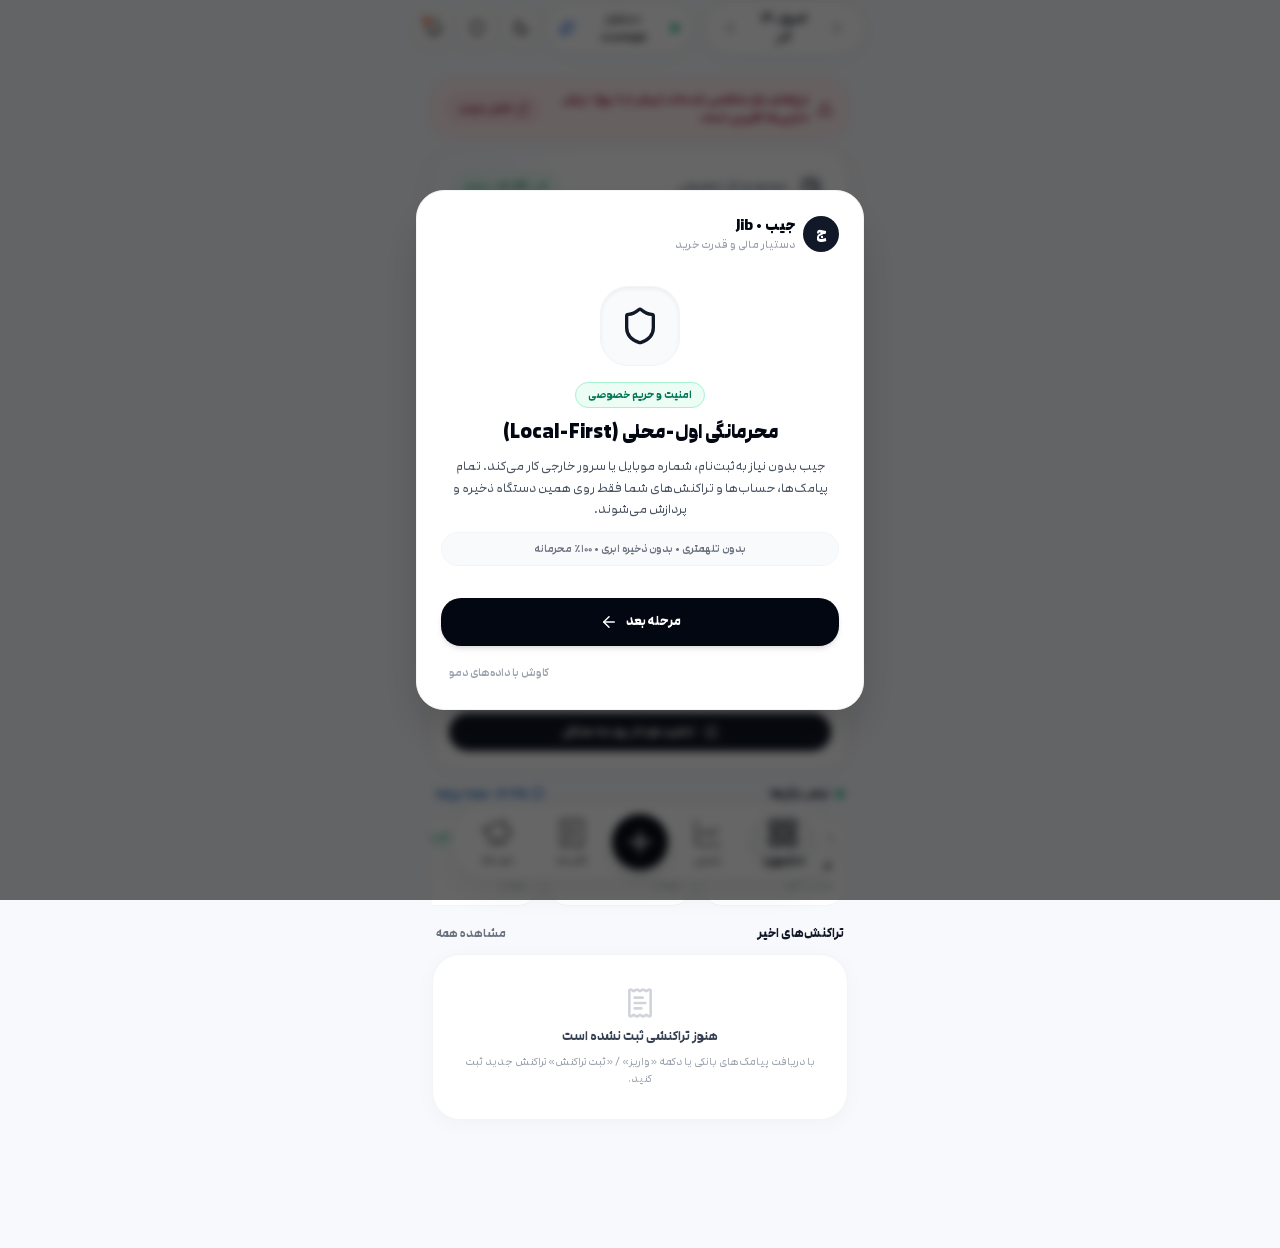
==== commit 175d2c29: "Add files via upload" ====
--- a/index.html
+++ b/index.html
@@ -12,19 +12,19 @@
     <link rel="icon" type="image/svg+xml" href="./icon.svg" />
     <link rel="manifest" href="./manifest.webmanifest" />
     <link rel="preload" href="./modam.woff2" as="font" type="font/woff2" crossorigin />
-    <title>ژتون — Zheton</title>
+    <title>جیب — Jib</title>
     <meta
       name="description"
-      content="ژتون؛ دستیار مالی و قدرت خرید بلادرنگ، رصد زنده طلا و ارز، مدیریت حساب‌ها و دفتر خرج، و ماشین‌حساب‌های اقتصادی فارسی بدون حساب کاربری و بدون تلهمتری."
+      content="جیب؛ دستیار مالی و قدرت خرید بلادرنگ، رصد زنده طلا و ارز، مدیریت حساب‌ها و دفتر خرج، و ماشین‌حساب‌های اقتصادی فارسی بدون حساب کاربری و بدون تلهمتری."
     />
-    <meta property="og:title" content="ژتون — Zheton" />
-    <meta property="og:description" content="ژتون؛ دستیار مالی و قدرت خرید بلادرنگ، رصد زنده طلا و ارز، مدیریت حساب‌ها و دفتر خرج، و ماشین‌حساب‌های اقتصادی فارسی" />
+    <meta property="og:title" content="جیب — Jib" />
+    <meta property="og:description" content="جیب؛ دستیار مالی و قدرت خرید بلادرنگ، رصد زنده طلا و ارز، مدیریت حساب‌ها و دفتر خرج، و ماشین‌حساب‌های اقتصادی فارسی" />
     <meta property="og:type" content="website" />
     <meta name="apple-mobile-web-app-capable" content="yes" />
     <meta name="apple-mobile-web-app-status-bar-style" content="default" />
     <link rel="canonical" href="https://pouyarn.github.io/Zheton/" />
-    <script type="module" crossorigin src="./home-UZMqud5H.js"></script>
-    <link rel="modulepreload" crossorigin href="./marketService-BhK0rVYK.js">
+    <script type="module" crossorigin src="./home-Dy_4j3hu.js"></script>
+    <link rel="modulepreload" crossorigin href="./marketService-CcrKAfsJ.js">
     <link rel="stylesheet" crossorigin href="./home-D5oNircK.css">
   </head>
   <body class="bg-[#f8f9fc] text-[#191c1e] antialiased selection:bg-[#090d15] selection:text-white min-h-screen">
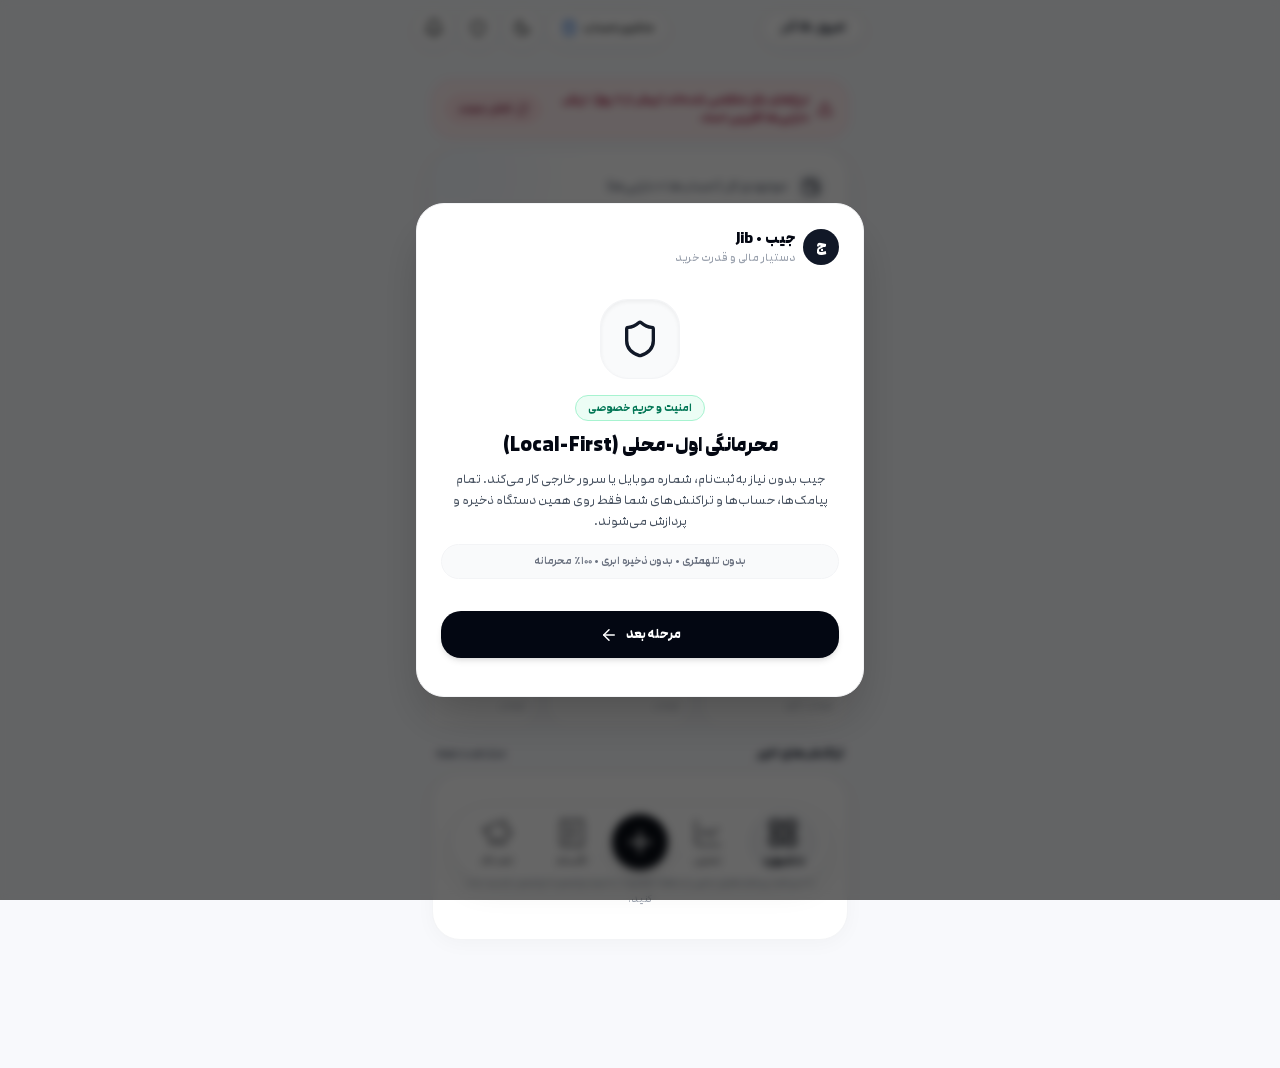
==== commit d9d03a3f: "Add files via upload" ====
--- a/index.html
+++ b/index.html
@@ -21,11 +21,13 @@
     <meta property="og:description" content="جیب؛ دستیار مالی و قدرت خرید بلادرنگ، رصد زنده طلا و ارز، مدیریت حساب‌ها و دفتر خرج، و ماشین‌حساب‌های اقتصادی فارسی" />
     <meta property="og:type" content="website" />
     <meta name="apple-mobile-web-app-capable" content="yes" />
+    <meta name="apple-mobile-web-app-title" content="جیب" />
+    <link rel="apple-touch-icon" href="./icon-192.png" />
     <meta name="apple-mobile-web-app-status-bar-style" content="default" />
     <link rel="canonical" href="https://pouyarn.github.io/Zheton/" />
-    <script type="module" crossorigin src="./home-Dy_4j3hu.js"></script>
+    <script type="module" crossorigin src="./home-Dj4HPS4-.js"></script>
     <link rel="modulepreload" crossorigin href="./marketService-CcrKAfsJ.js">
-    <link rel="stylesheet" crossorigin href="./home-D5oNircK.css">
+    <link rel="stylesheet" crossorigin href="./home-C6-1mtkZ.css">
   </head>
   <body class="bg-[#f8f9fc] text-[#191c1e] antialiased selection:bg-[#090d15] selection:text-white min-h-screen">
     <div id="root"></div>
--- a/home-C6-1mtkZ.css
+++ b/home-C6-1mtkZ.css
@@ -0,0 +1 @@
+*,:before,:after{--tw-border-spacing-x: 0;--tw-border-spacing-y: 0;--tw-translate-x: 0;--tw-translate-y: 0;--tw-rotate: 0;--tw-skew-x: 0;--tw-skew-y: 0;--tw-scale-x: 1;--tw-scale-y: 1;--tw-pan-x: ;--tw-pan-y: ;--tw-pinch-zoom: ;--tw-scroll-snap-strictness: proximity;--tw-gradient-from-position: ;--tw-gradient-via-position: ;--tw-gradient-to-position: ;--tw-ordinal: ;--tw-slashed-zero: ;--tw-numeric-figure: ;--tw-numeric-spacing: ;--tw-numeric-fraction: ;--tw-ring-inset: ;--tw-ring-offset-width: 0px;--tw-ring-offset-color: #fff;--tw-ring-color: rgb(59 130 246 / .5);--tw-ring-offset-shadow: 0 0 #0000;--tw-ring-shadow: 0 0 #0000;--tw-shadow: 0 0 #0000;--tw-shadow-colored: 0 0 #0000;--tw-blur: ;--tw-brightness: ;--tw-contrast: ;--tw-grayscale: ;--tw-hue-rotate: ;--tw-invert: ;--tw-saturate: ;--tw-sepia: ;--tw-drop-shadow: ;--tw-backdrop-blur: ;--tw-backdrop-brightness: ;--tw-backdrop-contrast: ;--tw-backdrop-grayscale: ;--tw-backdrop-hue-rotate: ;--tw-backdrop-invert: ;--tw-backdrop-opacity: ;--tw-backdrop-saturate: ;--tw-backdrop-sepia: ;--tw-contain-size: ;--tw-contain-layout: ;--tw-contain-paint: ;--tw-contain-style: }::backdrop{--tw-border-spacing-x: 0;--tw-border-spacing-y: 0;--tw-translate-x: 0;--tw-translate-y: 0;--tw-rotate: 0;--tw-skew-x: 0;--tw-skew-y: 0;--tw-scale-x: 1;--tw-scale-y: 1;--tw-pan-x: ;--tw-pan-y: ;--tw-pinch-zoom: ;--tw-scroll-snap-strictness: proximity;--tw-gradient-from-position: ;--tw-gradient-via-position: ;--tw-gradient-to-position: ;--tw-ordinal: ;--tw-slashed-zero: ;--tw-numeric-figure: ;--tw-numeric-spacing: ;--tw-numeric-fraction: ;--tw-ring-inset: ;--tw-ring-offset-width: 0px;--tw-ring-offset-color: #fff;--tw-ring-color: rgb(59 130 246 / .5);--tw-ring-offset-shadow: 0 0 #0000;--tw-ring-shadow: 0 0 #0000;--tw-shadow: 0 0 #0000;--tw-shadow-colored: 0 0 #0000;--tw-blur: ;--tw-brightness: ;--tw-contrast: ;--tw-grayscale: ;--tw-hue-rotate: ;--tw-invert: ;--tw-saturate: ;--tw-sepia: ;--tw-drop-shadow: ;--tw-backdrop-blur: ;--tw-backdrop-brightness: ;--tw-backdrop-contrast: ;--tw-backdrop-grayscale: ;--tw-backdrop-hue-rotate: ;--tw-backdrop-invert: ;--tw-backdrop-opacity: ;--tw-backdrop-saturate: ;--tw-backdrop-sepia: ;--tw-contain-size: ;--tw-contain-layout: ;--tw-contain-paint: ;--tw-contain-style: }*,:before,:after{box-sizing:border-box;border-width:0;border-style:solid;border-color:#e5e7eb}:before,:after{--tw-content: ""}html,:host{line-height:1.5;-webkit-text-size-adjust:100%;-moz-tab-size:4;-o-tab-size:4;tab-size:4;font-family:Vazirmatn,Modam,Plus Jakarta Sans,sans-serif;font-feature-settings:normal;font-variation-settings:normal;-webkit-tap-highlight-color:transparent}body{margin:0;line-height:inherit}hr{height:0;color:inherit;border-top-width:1px}abbr:where([title]){-webkit-text-decoration:underline dotted;text-decoration:underline dotted}h1,h2,h3,h4,h5,h6{font-size:inherit;font-weight:inherit}a{color:inherit;text-decoration:inherit}b,strong{font-weight:bolder}code,kbd,samp,pre{font-family:ui-monospace,SFMono-Regular,Menlo,Monaco,Consolas,Liberation Mono,Courier New,monospace;font-feature-settings:normal;font-variation-settings:normal;font-size:1em}small{font-size:80%}sub,sup{font-size:75%;line-height:0;position:relative;vertical-align:baseline}sub{bottom:-.25em}sup{top:-.5em}table{text-indent:0;border-color:inherit;border-collapse:collapse}button,input,optgroup,select,textarea{font-family:inherit;font-feature-settings:inherit;font-variation-settings:inherit;font-size:100%;font-weight:inherit;line-height:inherit;letter-spacing:inherit;color:inherit;margin:0;padding:0}button,select{text-transform:none}button,input:where([type=button]),input:where([type=reset]),input:where([type=submit]){-webkit-appearance:button;background-color:transparent;background-image:none}:-moz-focusring{outline:auto}:-moz-ui-invalid{box-shadow:none}progress{vertical-align:baseline}::-webkit-inner-spin-button,::-webkit-outer-spin-button{height:auto}[type=search]{-webkit-appearance:textfield;outline-offset:-2px}::-webkit-search-decoration{-webkit-appearance:none}::-webkit-file-upload-button{-webkit-appearance:button;font:inherit}summary{display:list-item}blockquote,dl,dd,h1,h2,h3,h4,h5,h6,hr,figure,p,pre{margin:0}fieldset{margin:0;padding:0}legend{padding:0}ol,ul,menu{list-style:none;margin:0;padding:0}dialog{padding:0}textarea{resize:vertical}input::-moz-placeholder,textarea::-moz-placeholder{opacity:1;color:#9ca3af}input::placeholder,textarea::placeholder{opacity:1;color:#9ca3af}button,[role=button]{cursor:pointer}:disabled{cursor:default}img,svg,video,canvas,audio,iframe,embed,object{display:block;vertical-align:middle}img,video{max-width:100%;height:auto}[hidden]:where(:not([hidden=until-found])){display:none}html,body{width:100%;margin:0;padding:0;background-color:#f8f9fc;color:#191c1e;transition:background-color .2s ease,color .2s ease}html.dark,html.dark body{background-color:#070a0f;color:#f1f5f9}body{overscroll-behavior:none;font-family:Modam,Vazirmatn,Tahoma,-apple-system,BlinkMacSystemFont,sans-serif;-webkit-font-smoothing:antialiased;-moz-osx-font-smoothing:grayscale}.pb-safe{padding-bottom:env(safe-area-inset-bottom,16px)}.pt-safe{padding-top:env(safe-area-inset-top,16px)}.container{width:100%}@media(min-width:640px){.container{max-width:640px}}@media(min-width:768px){.container{max-width:768px}}@media(min-width:1024px){.container{max-width:1024px}}@media(min-width:1280px){.container{max-width:1280px}}@media(min-width:1536px){.container{max-width:1536px}}.sr-only{position:absolute;width:1px;height:1px;padding:0;margin:-1px;overflow:hidden;clip:rect(0,0,0,0);white-space:nowrap;border-width:0}.pointer-events-none{pointer-events:none}.pointer-events-auto{pointer-events:auto}.static{position:static}.fixed{position:fixed}.absolute{position:absolute}.relative{position:relative}.inset-0{inset:0}.inset-x-0{left:0;right:0}.-left-12{left:-3rem}.-top-12{top:-3rem}.bottom-5{bottom:1.25rem}.left-1\.5{left:.375rem}.top-0{top:0}.top-1\.5{top:.375rem}.top-20{top:5rem}.z-40{z-index:40}.z-50{z-index:50}.col-span-2{grid-column:span 2 / span 2}.mx-4{margin-left:1rem;margin-right:1rem}.mx-auto{margin-left:auto;margin-right:auto}.my-1{margin-top:.25rem;margin-bottom:.25rem}.my-3{margin-top:.75rem;margin-bottom:.75rem}.mb-1{margin-bottom:.25rem}.mb-1\.5{margin-bottom:.375rem}.mb-2{margin-bottom:.5rem}.mb-2\.5{margin-bottom:.625rem}.mb-3{margin-bottom:.75rem}.mb-4{margin-bottom:1rem}.mb-5{margin-bottom:1.25rem}.mr-auto{margin-right:auto}.mt-0\.5{margin-top:.125rem}.mt-1{margin-top:.25rem}.mt-1\.5{margin-top:.375rem}.mt-2{margin-top:.5rem}.mt-3{margin-top:.75rem}.mt-4{margin-top:1rem}.mt-5{margin-top:1.25rem}.block{display:block}.inline-block{display:inline-block}.flex{display:flex}.inline-flex{display:inline-flex}.table{display:table}.grid{display:grid}.h-1\.5{height:.375rem}.h-10{height:2.5rem}.h-11{height:2.75rem}.h-12{height:3rem}.h-14{height:3.5rem}.h-2{height:.5rem}.h-2\.5{height:.625rem}.h-20{height:5rem}.h-3{height:.75rem}.h-32{height:8rem}.h-36{height:9rem}.h-40{height:10rem}.h-6{height:1.5rem}.h-7{height:1.75rem}.h-8{height:2rem}.h-9{height:2.25rem}.h-\[62px\]{height:62px}.h-\[76px\]{height:76px}.h-full{height:100%}.max-h-\[88vh\]{max-height:88vh}.max-h-\[90vh\]{max-height:90vh}.min-h-screen{min-height:100vh}.w-1\.5{width:.375rem}.w-10{width:2.5rem}.w-11{width:2.75rem}.w-12{width:3rem}.w-14{width:3.5rem}.w-2{width:.5rem}.w-2\.5{width:.625rem}.w-20{width:5rem}.w-32{width:8rem}.w-36{width:9rem}.w-40{width:10rem}.w-6{width:1.5rem}.w-7{width:1.75rem}.w-8{width:2rem}.w-9{width:2.25rem}.w-full{width:100%}.min-w-0{min-width:0px}.max-w-\[380px\]{max-width:380px}.max-w-md{max-width:28rem}.max-w-sm{max-width:24rem}.max-w-xs{max-width:20rem}.flex-1{flex:1 1 0%}.flex-shrink-0,.shrink-0{flex-shrink:0}.grow{flex-grow:1}.-rotate-90{--tw-rotate: -90deg;transform:translate(var(--tw-translate-x),var(--tw-translate-y)) rotate(var(--tw-rotate)) skew(var(--tw-skew-x)) skewY(var(--tw-skew-y)) scaleX(var(--tw-scale-x)) scaleY(var(--tw-scale-y))}@keyframes bounce{0%,to{transform:translateY(-25%);animation-timing-function:cubic-bezier(.8,0,1,1)}50%{transform:none;animation-timing-function:cubic-bezier(0,0,.2,1)}}.animate-bounce{animation:bounce 1s infinite}@keyframes pulse{50%{opacity:.5}}.animate-pulse{animation:pulse 2s cubic-bezier(.4,0,.6,1) infinite}@keyframes spin{to{transform:rotate(360deg)}}.animate-spin{animation:spin 1s linear infinite}.cursor-pointer{cursor:pointer}.appearance-none{-webkit-appearance:none;-moz-appearance:none;appearance:none}.grid-cols-1{grid-template-columns:repeat(1,minmax(0,1fr))}.grid-cols-2{grid-template-columns:repeat(2,minmax(0,1fr))}.grid-cols-3{grid-template-columns:repeat(3,minmax(0,1fr))}.grid-cols-4{grid-template-columns:repeat(4,minmax(0,1fr))}.flex-col{flex-direction:column}.flex-wrap{flex-wrap:wrap}.items-start{align-items:flex-start}.items-end{align-items:flex-end}.items-center{align-items:center}.items-baseline{align-items:baseline}.items-stretch{align-items:stretch}.justify-end{justify-content:flex-end}.justify-center{justify-content:center}.justify-between{justify-content:space-between}.gap-0\.5{gap:.125rem}.gap-1{gap:.25rem}.gap-1\.5{gap:.375rem}.gap-2{gap:.5rem}.gap-2\.5{gap:.625rem}.gap-3{gap:.75rem}.gap-4{gap:1rem}.gap-5{gap:1.25rem}.gap-x-1{-moz-column-gap:.25rem;column-gap:.25rem}.space-y-1>:not([hidden])~:not([hidden]){--tw-space-y-reverse: 0;margin-top:calc(.25rem * calc(1 - var(--tw-space-y-reverse)));margin-bottom:calc(.25rem * var(--tw-space-y-reverse))}.space-y-1\.5>:not([hidden])~:not([hidden]){--tw-space-y-reverse: 0;margin-top:calc(.375rem * calc(1 - var(--tw-space-y-reverse)));margin-bottom:calc(.375rem * var(--tw-space-y-reverse))}.space-y-2>:not([hidden])~:not([hidden]){--tw-space-y-reverse: 0;margin-top:calc(.5rem * calc(1 - var(--tw-space-y-reverse)));margin-bottom:calc(.5rem * var(--tw-space-y-reverse))}.space-y-2\.5>:not([hidden])~:not([hidden]){--tw-space-y-reverse: 0;margin-top:calc(.625rem * calc(1 - var(--tw-space-y-reverse)));margin-bottom:calc(.625rem * var(--tw-space-y-reverse))}.space-y-3>:not([hidden])~:not([hidden]){--tw-space-y-reverse: 0;margin-top:calc(.75rem * calc(1 - var(--tw-space-y-reverse)));margin-bottom:calc(.75rem * var(--tw-space-y-reverse))}.space-y-4>:not([hidden])~:not([hidden]){--tw-space-y-reverse: 0;margin-top:calc(1rem * calc(1 - var(--tw-space-y-reverse)));margin-bottom:calc(1rem * var(--tw-space-y-reverse))}.divide-y>:not([hidden])~:not([hidden]){--tw-divide-y-reverse: 0;border-top-width:calc(1px * calc(1 - var(--tw-divide-y-reverse)));border-bottom-width:calc(1px * var(--tw-divide-y-reverse))}.divide-gray-50>:not([hidden])~:not([hidden]){--tw-divide-opacity: 1;border-color:rgb(249 250 251 / var(--tw-divide-opacity, 1))}.overflow-hidden{overflow:hidden}.overflow-visible{overflow:visible}.overflow-x-auto{overflow-x:auto}.overflow-y-auto{overflow-y:auto}.truncate{overflow:hidden;text-overflow:ellipsis;white-space:nowrap}.whitespace-nowrap{white-space:nowrap}.break-all{word-break:break-all}.rounded-2xl{border-radius:1.25rem}.rounded-3xl{border-radius:1.75rem}.rounded{border-radius:1rem}.rounded-\[1\.25rem\]{border-radius:1.25rem}.rounded-\[22px\]{border-radius:22px}.rounded-\[24px\]{border-radius:24px}.rounded-\[28px\]{border-radius:28px}.rounded-full{border-radius:9999px}.rounded-lg{border-radius:1.75rem}.rounded-xl{border-radius:2.25rem}.rounded-t-\[32px\]{border-top-left-radius:32px;border-top-right-radius:32px}.border{border-width:1px}.border-b{border-bottom-width:1px}.border-t{border-top-width:1px}.border-amber-200{--tw-border-opacity: 1;border-color:rgb(253 230 138 / var(--tw-border-opacity, 1))}.border-amber-300{--tw-border-opacity: 1;border-color:rgb(252 211 77 / var(--tw-border-opacity, 1))}.border-blue-200{--tw-border-opacity: 1;border-color:rgb(191 219 254 / var(--tw-border-opacity, 1))}.border-emerald-100{--tw-border-opacity: 1;border-color:rgb(209 250 229 / var(--tw-border-opacity, 1))}.border-emerald-200{--tw-border-opacity: 1;border-color:rgb(167 243 208 / var(--tw-border-opacity, 1))}.border-gray-100{--tw-border-opacity: 1;border-color:rgb(243 244 246 / var(--tw-border-opacity, 1))}.border-gray-200{--tw-border-opacity: 1;border-color:rgb(229 231 235 / var(--tw-border-opacity, 1))}.border-gray-200\/60{border-color:#e5e7eb99}.border-gray-200\/70{border-color:#e5e7ebb3}.border-gray-200\/80{border-color:#e5e7ebcc}.border-gray-50{--tw-border-opacity: 1;border-color:rgb(249 250 251 / var(--tw-border-opacity, 1))}.border-rose-200{--tw-border-opacity: 1;border-color:rgb(254 205 211 / var(--tw-border-opacity, 1))}.border-rose-300{--tw-border-opacity: 1;border-color:rgb(253 164 175 / var(--tw-border-opacity, 1))}.border-white{--tw-border-opacity: 1;border-color:rgb(255 255 255 / var(--tw-border-opacity, 1))}.bg-\[\#f8f9fc\]{--tw-bg-opacity: 1;background-color:rgb(248 249 252 / var(--tw-bg-opacity, 1))}.bg-amber-100\/80{background-color:#fef3c7cc}.bg-amber-50{--tw-bg-opacity: 1;background-color:rgb(255 251 235 / var(--tw-bg-opacity, 1))}.bg-amber-500{--tw-bg-opacity: 1;background-color:rgb(245 158 11 / var(--tw-bg-opacity, 1))}.bg-background{--tw-bg-opacity: 1;background-color:rgb(248 249 252 / var(--tw-bg-opacity, 1))}.bg-background\/85{background-color:#f8f9fcd9}.bg-black\/40{background-color:#0006}.bg-black\/50{background-color:#00000080}.bg-black\/60{background-color:#0009}.bg-blue-50{--tw-bg-opacity: 1;background-color:rgb(239 246 255 / var(--tw-bg-opacity, 1))}.bg-blue-50\/70{background-color:#eff6ffb3}.bg-emerald-50{--tw-bg-opacity: 1;background-color:rgb(236 253 245 / var(--tw-bg-opacity, 1))}.bg-emerald-500{--tw-bg-opacity: 1;background-color:rgb(16 185 129 / var(--tw-bg-opacity, 1))}.bg-emerald-600{--tw-bg-opacity: 1;background-color:rgb(5 150 105 / var(--tw-bg-opacity, 1))}.bg-error-container{--tw-bg-opacity: 1;background-color:rgb(255 218 214 / var(--tw-bg-opacity, 1))}.bg-error-container\/70{background-color:#ffdad6b3}.bg-gray-100{--tw-bg-opacity: 1;background-color:rgb(243 244 246 / var(--tw-bg-opacity, 1))}.bg-gray-200{--tw-bg-opacity: 1;background-color:rgb(229 231 235 / var(--tw-bg-opacity, 1))}.bg-gray-400{--tw-bg-opacity: 1;background-color:rgb(156 163 175 / var(--tw-bg-opacity, 1))}.bg-gray-50{--tw-bg-opacity: 1;background-color:rgb(249 250 251 / var(--tw-bg-opacity, 1))}.bg-gray-50\/90{background-color:#f9fafbe6}.bg-gray-900{--tw-bg-opacity: 1;background-color:rgb(17 24 39 / var(--tw-bg-opacity, 1))}.bg-gray-950{--tw-bg-opacity: 1;background-color:rgb(3 7 18 / var(--tw-bg-opacity, 1))}.bg-on-tertiary-container{--tw-bg-opacity: 1;background-color:rgb(234 92 60 / var(--tw-bg-opacity, 1))}.bg-primary{--tw-bg-opacity: 1;background-color:rgb(9 13 21 / var(--tw-bg-opacity, 1))}.bg-primary-container{--tw-bg-opacity: 1;background-color:rgb(31 35 43 / var(--tw-bg-opacity, 1))}.bg-rose-100\/80{background-color:#ffe4e6cc}.bg-rose-50{--tw-bg-opacity: 1;background-color:rgb(255 241 242 / var(--tw-bg-opacity, 1))}.bg-rose-500{--tw-bg-opacity: 1;background-color:rgb(244 63 94 / var(--tw-bg-opacity, 1))}.bg-secondary-container{--tw-bg-opacity: 1;background-color:rgb(33 112 228 / var(--tw-bg-opacity, 1))}.bg-secondary-container\/70{background-color:#2170e4b3}.bg-secondary-fixed{--tw-bg-opacity: 1;background-color:rgb(216 226 255 / var(--tw-bg-opacity, 1))}.bg-surface-container{--tw-bg-opacity: 1;background-color:rgb(237 238 241 / var(--tw-bg-opacity, 1))}.bg-surface-container-high{--tw-bg-opacity: 1;background-color:rgb(231 232 235 / var(--tw-bg-opacity, 1))}.bg-surface-container-highest{--tw-bg-opacity: 1;background-color:rgb(225 226 229 / var(--tw-bg-opacity, 1))}.bg-surface-container-low{--tw-bg-opacity: 1;background-color:rgb(242 243 246 / var(--tw-bg-opacity, 1))}.bg-surface-container-low\/50{background-color:#f2f3f680}.bg-surface-container-low\/60{background-color:#f2f3f699}.bg-surface-container-low\/70{background-color:#f2f3f6b3}.bg-surface-container-low\/80{background-color:#f2f3f6cc}.bg-surface-container-lowest{--tw-bg-opacity: 1;background-color:rgb(255 255 255 / var(--tw-bg-opacity, 1))}.bg-tertiary-fixed{--tw-bg-opacity: 1;background-color:rgb(255 218 210 / var(--tw-bg-opacity, 1))}.bg-white{--tw-bg-opacity: 1;background-color:rgb(255 255 255 / var(--tw-bg-opacity, 1))}.bg-white\/95{background-color:#fffffff2}.from-\[\#064E3B\]{--tw-gradient-from: #064E3B var(--tw-gradient-from-position);--tw-gradient-to: rgb(6 78 59 / 0) var(--tw-gradient-to-position);--tw-gradient-stops: var(--tw-gradient-from), var(--tw-gradient-to)}.from-\[\#0A2540\]{--tw-gradient-from: #0A2540 var(--tw-gradient-from-position);--tw-gradient-to: rgb(10 37 64 / 0) var(--tw-gradient-to-position);--tw-gradient-stops: var(--tw-gradient-from), var(--tw-gradient-to)}.from-\[\#0C2D48\]{--tw-gradient-from: #0C2D48 var(--tw-gradient-from-position);--tw-gradient-to: rgb(12 45 72 / 0) var(--tw-gradient-to-position);--tw-gradient-stops: var(--tw-gradient-from), var(--tw-gradient-to)}.from-\[\#0C544A\]{--tw-gradient-from: #0C544A var(--tw-gradient-from-position);--tw-gradient-to: rgb(12 84 74 / 0) var(--tw-gradient-to-position);--tw-gradient-stops: var(--tw-gradient-from), var(--tw-gradient-to)}.from-\[\#0D0D11\]{--tw-gradient-from: #0D0D11 var(--tw-gradient-from-position);--tw-gradient-to: rgb(13 13 17 / 0) var(--tw-gradient-to-position);--tw-gradient-stops: var(--tw-gradient-from), var(--tw-gradient-to)}.from-\[\#0D3B4C\]{--tw-gradient-from: #0D3B4C var(--tw-gradient-from-position);--tw-gradient-to: rgb(13 59 76 / 0) var(--tw-gradient-to-position);--tw-gradient-stops: var(--tw-gradient-from), var(--tw-gradient-to)}.from-\[\#0D47A1\]{--tw-gradient-from: #0D47A1 var(--tw-gradient-from-position);--tw-gradient-to: rgb(13 71 161 / 0) var(--tw-gradient-to-position);--tw-gradient-stops: var(--tw-gradient-from), var(--tw-gradient-to)}.from-\[\#0F2027\]{--tw-gradient-from: #0F2027 var(--tw-gradient-from-position);--tw-gradient-to: rgb(15 32 39 / 0) var(--tw-gradient-to-position);--tw-gradient-stops: var(--tw-gradient-from), var(--tw-gradient-to)}.from-\[\#1C1917\]{--tw-gradient-from: #1C1917 var(--tw-gradient-from-position);--tw-gradient-to: rgb(28 25 23 / 0) var(--tw-gradient-to-position);--tw-gradient-stops: var(--tw-gradient-from), var(--tw-gradient-to)}.from-\[\#1E1B4B\]{--tw-gradient-from: #1E1B4B var(--tw-gradient-from-position);--tw-gradient-to: rgb(30 27 75 / 0) var(--tw-gradient-to-position);--tw-gradient-stops: var(--tw-gradient-from), var(--tw-gradient-to)}.from-\[\#1E293B\]{--tw-gradient-from: #1E293B var(--tw-gradient-from-position);--tw-gradient-to: rgb(30 41 59 / 0) var(--tw-gradient-to-position);--tw-gradient-stops: var(--tw-gradient-from), var(--tw-gradient-to)}.from-\[\#1F2937\]{--tw-gradient-from: #1F2937 var(--tw-gradient-from-position);--tw-gradient-to: rgb(31 41 55 / 0) var(--tw-gradient-to-position);--tw-gradient-stops: var(--tw-gradient-from), var(--tw-gradient-to)}.from-\[\#311042\]{--tw-gradient-from: #311042 var(--tw-gradient-from-position);--tw-gradient-to: rgb(49 16 66 / 0) var(--tw-gradient-to-position);--tw-gradient-stops: var(--tw-gradient-from), var(--tw-gradient-to)}.from-\[\#3B0764\]{--tw-gradient-from: #3B0764 var(--tw-gradient-from-position);--tw-gradient-to: rgb(59 7 100 / 0) var(--tw-gradient-to-position);--tw-gradient-stops: var(--tw-gradient-from), var(--tw-gradient-to)}.from-\[\#3F2305\]{--tw-gradient-from: #3F2305 var(--tw-gradient-from-position);--tw-gradient-to: rgb(63 35 5 / 0) var(--tw-gradient-to-position);--tw-gradient-stops: var(--tw-gradient-from), var(--tw-gradient-to)}.from-\[\#4A0E17\]{--tw-gradient-from: #4A0E17 var(--tw-gradient-from-position);--tw-gradient-to: rgb(74 14 23 / 0) var(--tw-gradient-to-position);--tw-gradient-stops: var(--tw-gradient-from), var(--tw-gradient-to)}.from-\[\#4C0519\]{--tw-gradient-from: #4C0519 var(--tw-gradient-from-position);--tw-gradient-to: rgb(76 5 25 / 0) var(--tw-gradient-to-position);--tw-gradient-stops: var(--tw-gradient-from), var(--tw-gradient-to)}.from-\[\#5C4012\]{--tw-gradient-from: #5C4012 var(--tw-gradient-from-position);--tw-gradient-to: rgb(92 64 18 / 0) var(--tw-gradient-to-position);--tw-gradient-stops: var(--tw-gradient-from), var(--tw-gradient-to)}.from-\[\#7C2D12\]{--tw-gradient-from: #7C2D12 var(--tw-gradient-from-position);--tw-gradient-to: rgb(124 45 18 / 0) var(--tw-gradient-to-position);--tw-gradient-stops: var(--tw-gradient-from), var(--tw-gradient-to)}.via-\[\#064E3B\]{--tw-gradient-to: rgb(6 78 59 / 0) var(--tw-gradient-to-position);--tw-gradient-stops: var(--tw-gradient-from), #064E3B var(--tw-gradient-via-position), var(--tw-gradient-to)}.via-\[\#065F46\]{--tw-gradient-to: rgb(6 95 70 / 0) var(--tw-gradient-to-position);--tw-gradient-stops: var(--tw-gradient-from), #065F46 var(--tw-gradient-via-position), var(--tw-gradient-to)}.via-\[\#10375C\]{--tw-gradient-to: rgb(16 55 92 / 0) var(--tw-gradient-to-position);--tw-gradient-stops: var(--tw-gradient-from), #10375C var(--tw-gradient-via-position), var(--tw-gradient-to)}.via-\[\#145DA0\]{--tw-gradient-to: rgb(20 93 160 / 0) var(--tw-gradient-to-position);--tw-gradient-stops: var(--tw-gradient-from), #145DA0 var(--tw-gradient-via-position), var(--tw-gradient-to)}.via-\[\#155E75\]{--tw-gradient-to: rgb(21 94 117 / 0) var(--tw-gradient-to-position);--tw-gradient-stops: var(--tw-gradient-from), #155E75 var(--tw-gradient-via-position), var(--tw-gradient-to)}.via-\[\#1565C0\]{--tw-gradient-to: rgb(21 101 192 / 0) var(--tw-gradient-to-position);--tw-gradient-stops: var(--tw-gradient-from), #1565C0 var(--tw-gradient-via-position), var(--tw-gradient-to)}.via-\[\#1E1F24\]{--tw-gradient-to: rgb(30 31 36 / 0) var(--tw-gradient-to-position);--tw-gradient-stops: var(--tw-gradient-from), #1E1F24 var(--tw-gradient-via-position), var(--tw-gradient-to)}.via-\[\#203A43\]{--tw-gradient-to: rgb(32 58 67 / 0) var(--tw-gradient-to-position);--tw-gradient-stops: var(--tw-gradient-from), #203A43 var(--tw-gradient-via-position), var(--tw-gradient-to)}.via-\[\#292524\]{--tw-gradient-to: rgb(41 37 36 / 0) var(--tw-gradient-to-position);--tw-gradient-stops: var(--tw-gradient-from), #292524 var(--tw-gradient-via-position), var(--tw-gradient-to)}.via-\[\#312E81\]{--tw-gradient-to: rgb(49 46 129 / 0) var(--tw-gradient-to-position);--tw-gradient-stops: var(--tw-gradient-from), #312E81 var(--tw-gradient-via-position), var(--tw-gradient-to)}.via-\[\#334155\]{--tw-gradient-to: rgb(51 65 85 / 0) var(--tw-gradient-to-position);--tw-gradient-stops: var(--tw-gradient-from), #334155 var(--tw-gradient-via-position), var(--tw-gradient-to)}.via-\[\#374151\]{--tw-gradient-to: rgb(55 65 81 / 0) var(--tw-gradient-to-position);--tw-gradient-stops: var(--tw-gradient-from), #374151 var(--tw-gradient-via-position), var(--tw-gradient-to)}.via-\[\#4A154B\]{--tw-gradient-to: rgb(74 21 75 / 0) var(--tw-gradient-to-position);--tw-gradient-stops: var(--tw-gradient-from), #4A154B var(--tw-gradient-via-position), var(--tw-gradient-to)}.via-\[\#581C87\]{--tw-gradient-to: rgb(88 28 135 / 0) var(--tw-gradient-to-position);--tw-gradient-stops: var(--tw-gradient-from), #581C87 var(--tw-gradient-via-position), var(--tw-gradient-to)}.via-\[\#6C3428\]{--tw-gradient-to: rgb(108 52 40 / 0) var(--tw-gradient-to-position);--tw-gradient-stops: var(--tw-gradient-from), #6C3428 var(--tw-gradient-via-position), var(--tw-gradient-to)}.via-\[\#7F1D1D\]{--tw-gradient-to: rgb(127 29 29 / 0) var(--tw-gradient-to-position);--tw-gradient-stops: var(--tw-gradient-from), #7F1D1D var(--tw-gradient-via-position), var(--tw-gradient-to)}.via-\[\#881337\]{--tw-gradient-to: rgb(136 19 55 / 0) var(--tw-gradient-to-position);--tw-gradient-stops: var(--tw-gradient-from), #881337 var(--tw-gradient-via-position), var(--tw-gradient-to)}.via-\[\#8A6220\]{--tw-gradient-to: rgb(138 98 32 / 0) var(--tw-gradient-to-position);--tw-gradient-stops: var(--tw-gradient-from), #8A6220 var(--tw-gradient-via-position), var(--tw-gradient-to)}.via-\[\#9A3412\]{--tw-gradient-to: rgb(154 52 18 / 0) var(--tw-gradient-to-position);--tw-gradient-stops: var(--tw-gradient-from), #9A3412 var(--tw-gradient-via-position), var(--tw-gradient-to)}.to-\[\#002171\]{--tw-gradient-to: #002171 var(--tw-gradient-to-position)}.to-\[\#022C22\]{--tw-gradient-to: #022C22 var(--tw-gradient-to-position)}.to-\[\#03201C\]{--tw-gradient-to: #03201C var(--tw-gradient-to-position)}.to-\[\#07192B\]{--tw-gradient-to: #07192B var(--tw-gradient-to-position)}.to-\[\#071A2E\]{--tw-gradient-to: #071A2E var(--tw-gradient-to-position)}.to-\[\#082F49\]{--tw-gradient-to: #082F49 var(--tw-gradient-to-position)}.to-\[\#0C0A09\]{--tw-gradient-to: #0C0A09 var(--tw-gradient-to-position)}.to-\[\#0F172A\]{--tw-gradient-to: #0F172A var(--tw-gradient-to-position)}.to-\[\#111827\]{--tw-gradient-to: #111827 var(--tw-gradient-to-position)}.to-\[\#141519\]{--tw-gradient-to: #141519 var(--tw-gradient-to-position)}.to-\[\#1E3A8A\]{--tw-gradient-to: #1E3A8A var(--tw-gradient-to-position)}.to-\[\#1F0929\]{--tw-gradient-to: #1F0929 var(--tw-gradient-to-position)}.to-\[\#261503\]{--tw-gradient-to: #261503 var(--tw-gradient-to-position)}.to-\[\#2B030E\]{--tw-gradient-to: #2B030E var(--tw-gradient-to-position)}.to-\[\#2C5364\]{--tw-gradient-to: #2C5364 var(--tw-gradient-to-position)}.to-\[\#2E1065\]{--tw-gradient-to: #2E1065 var(--tw-gradient-to-position)}.to-\[\#31080E\]{--tw-gradient-to: #31080E var(--tw-gradient-to-position)}.to-\[\#3B2809\]{--tw-gradient-to: #3B2809 var(--tw-gradient-to-position)}.to-\[\#431407\]{--tw-gradient-to: #431407 var(--tw-gradient-to-position)}.p-0{padding:0}.p-0\.5{padding:.125rem}.p-1{padding:.25rem}.p-1\.5{padding:.375rem}.p-2{padding:.5rem}.p-2\.5{padding:.625rem}.p-3{padding:.75rem}.p-3\.5{padding:.875rem}.p-4{padding:1rem}.p-5{padding:1.25rem}.p-6{padding:1.5rem}.p-8{padding:2rem}.px-0\.5{padding-left:.125rem;padding-right:.125rem}.px-1{padding-left:.25rem;padding-right:.25rem}.px-1\.5{padding-left:.375rem;padding-right:.375rem}.px-2{padding-left:.5rem;padding-right:.5rem}.px-2\.5{padding-left:.625rem;padding-right:.625rem}.px-3{padding-left:.75rem;padding-right:.75rem}.px-3\.5{padding-left:.875rem;padding-right:.875rem}.px-4{padding-left:1rem;padding-right:1rem}.px-5{padding-left:1.25rem;padding-right:1.25rem}.px-6{padding-left:1.5rem;padding-right:1.5rem}.py-0\.5{padding-top:.125rem;padding-bottom:.125rem}.py-1{padding-top:.25rem;padding-bottom:.25rem}.py-1\.5{padding-top:.375rem;padding-bottom:.375rem}.py-2{padding-top:.5rem;padding-bottom:.5rem}.py-2\.5{padding-top:.625rem;padding-bottom:.625rem}.py-3{padding-top:.75rem;padding-bottom:.75rem}.py-3\.5{padding-top:.875rem;padding-bottom:.875rem}.py-4{padding-top:1rem;padding-bottom:1rem}.pb-1{padding-bottom:.25rem}.pb-10{padding-bottom:2.5rem}.pb-2{padding-bottom:.5rem}.pb-32{padding-bottom:8rem}.pb-4{padding-bottom:1rem}.pt-0\.5{padding-top:.125rem}.pt-1{padding-top:.25rem}.pt-2{padding-top:.5rem}.pt-20{padding-top:5rem}.pt-3{padding-top:.75rem}.pt-4{padding-top:1rem}.text-left{text-align:left}.text-center{text-align:center}.text-right{text-align:right}.font-mono{font-family:ui-monospace,SFMono-Regular,Menlo,Monaco,Consolas,Liberation Mono,Courier New,monospace}.text-\[10px\]{font-size:10px}.text-\[11\.5px\]{font-size:11.5px}.text-\[11px\]{font-size:11px}.text-\[12px\]{font-size:12px}.text-\[13px\]{font-size:13px}.text-\[14px\]{font-size:14px}.text-\[15px\]{font-size:15px}.text-\[16px\]{font-size:16px}.text-\[17px\]{font-size:17px}.text-\[18px\]{font-size:18px}.text-\[20px\]{font-size:20px}.text-\[34px\]{font-size:34px}.text-\[9px\]{font-size:9px}.text-base{font-size:1rem;line-height:1.5rem}.text-body-lg{font-size:16px;line-height:24px;font-weight:700}.text-body-sm{font-size:12px;line-height:18px;font-weight:500}.text-display-hero-mobile{font-size:32px;line-height:40px;font-weight:800}.text-headline-md{font-size:22px;line-height:30px;font-weight:700}.text-headline-sm{font-size:18px;line-height:26px;font-weight:700}.text-label-md{font-size:12px;line-height:16px;font-weight:600}.text-label-sm{font-size:11px;line-height:15px;font-weight:700}.text-sm{font-size:.875rem;line-height:1.25rem}.text-xs{font-size:.75rem;line-height:1rem}.font-black{font-weight:900}.font-bold{font-weight:700}.font-extrabold{font-weight:800}.font-medium{font-weight:500}.font-semibold{font-weight:600}.leading-none{line-height:1}.leading-relaxed{line-height:1.625}.leading-tight{line-height:1.25}.tracking-tight{letter-spacing:-.025em}.text-\[\#191c1e\]{--tw-text-opacity: 1;color:rgb(25 28 30 / var(--tw-text-opacity, 1))}.text-amber-500{--tw-text-opacity: 1;color:rgb(245 158 11 / var(--tw-text-opacity, 1))}.text-amber-600{--tw-text-opacity: 1;color:rgb(217 119 6 / var(--tw-text-opacity, 1))}.text-amber-700{--tw-text-opacity: 1;color:rgb(180 83 9 / var(--tw-text-opacity, 1))}.text-amber-800{--tw-text-opacity: 1;color:rgb(146 64 14 / var(--tw-text-opacity, 1))}.text-amber-900{--tw-text-opacity: 1;color:rgb(120 53 15 / var(--tw-text-opacity, 1))}.text-blue-700{--tw-text-opacity: 1;color:rgb(29 78 216 / var(--tw-text-opacity, 1))}.text-emerald-400{--tw-text-opacity: 1;color:rgb(52 211 153 / var(--tw-text-opacity, 1))}.text-emerald-500{--tw-text-opacity: 1;color:rgb(16 185 129 / var(--tw-text-opacity, 1))}.text-emerald-600{--tw-text-opacity: 1;color:rgb(5 150 105 / var(--tw-text-opacity, 1))}.text-emerald-700{--tw-text-opacity: 1;color:rgb(4 120 87 / var(--tw-text-opacity, 1))}.text-error{--tw-text-opacity: 1;color:rgb(186 26 26 / var(--tw-text-opacity, 1))}.text-gray-100{--tw-text-opacity: 1;color:rgb(243 244 246 / var(--tw-text-opacity, 1))}.text-gray-300{--tw-text-opacity: 1;color:rgb(209 213 219 / var(--tw-text-opacity, 1))}.text-gray-400{--tw-text-opacity: 1;color:rgb(156 163 175 / var(--tw-text-opacity, 1))}.text-gray-500{--tw-text-opacity: 1;color:rgb(107 114 128 / var(--tw-text-opacity, 1))}.text-gray-600{--tw-text-opacity: 1;color:rgb(75 85 99 / var(--tw-text-opacity, 1))}.text-gray-700{--tw-text-opacity: 1;color:rgb(55 65 81 / var(--tw-text-opacity, 1))}.text-gray-900{--tw-text-opacity: 1;color:rgb(17 24 39 / var(--tw-text-opacity, 1))}.text-gray-950{--tw-text-opacity: 1;color:rgb(3 7 18 / var(--tw-text-opacity, 1))}.text-on-error-container{--tw-text-opacity: 1;color:rgb(147 0 10 / var(--tw-text-opacity, 1))}.text-on-error-container\/80{color:#93000acc}.text-on-primary{--tw-text-opacity: 1;color:rgb(255 255 255 / var(--tw-text-opacity, 1))}.text-on-secondary-fixed{--tw-text-opacity: 1;color:rgb(0 26 66 / var(--tw-text-opacity, 1))}.text-on-secondary-fixed-variant{--tw-text-opacity: 1;color:rgb(0 67 149 / var(--tw-text-opacity, 1))}.text-on-surface{--tw-text-opacity: 1;color:rgb(25 28 30 / var(--tw-text-opacity, 1))}.text-on-surface-variant{--tw-text-opacity: 1;color:rgb(69 71 75 / var(--tw-text-opacity, 1))}.text-on-tertiary-container{--tw-text-opacity: 1;color:rgb(234 92 60 / var(--tw-text-opacity, 1))}.text-outline{--tw-text-opacity: 1;color:rgb(118 119 124 / var(--tw-text-opacity, 1))}.text-primary{--tw-text-opacity: 1;color:rgb(9 13 21 / var(--tw-text-opacity, 1))}.text-rose-600{--tw-text-opacity: 1;color:rgb(225 29 72 / var(--tw-text-opacity, 1))}.text-rose-800{--tw-text-opacity: 1;color:rgb(159 18 57 / var(--tw-text-opacity, 1))}.text-rose-900{--tw-text-opacity: 1;color:rgb(136 19 55 / var(--tw-text-opacity, 1))}.text-secondary{--tw-text-opacity: 1;color:rgb(0 88 190 / var(--tw-text-opacity, 1))}.text-secondary-container{--tw-text-opacity: 1;color:rgb(33 112 228 / var(--tw-text-opacity, 1))}.text-surface-container-low{--tw-text-opacity: 1;color:rgb(242 243 246 / var(--tw-text-opacity, 1))}.text-white{--tw-text-opacity: 1;color:rgb(255 255 255 / var(--tw-text-opacity, 1))}.antialiased{-webkit-font-smoothing:antialiased;-moz-osx-font-smoothing:grayscale}.accent-primary{accent-color:#090d15}.accent-secondary{accent-color:#0058be}.shadow-2xl{--tw-shadow: 0 25px 50px -12px rgb(0 0 0 / .25);--tw-shadow-colored: 0 25px 50px -12px var(--tw-shadow-color);box-shadow:var(--tw-ring-offset-shadow, 0 0 #0000),var(--tw-ring-shadow, 0 0 #0000),var(--tw-shadow)}.shadow-\[0_12px_32px_-6px_rgba\(31\,35\,43\,0\.1\)\]{--tw-shadow: 0 12px 32px -6px rgba(31,35,43,.1);--tw-shadow-colored: 0 12px 32px -6px var(--tw-shadow-color);box-shadow:var(--tw-ring-offset-shadow, 0 0 #0000),var(--tw-ring-shadow, 0 0 #0000),var(--tw-shadow)}.shadow-\[0_20px_50px_rgba\(9\,13\,21\,0\.2\)\]{--tw-shadow: 0 20px 50px rgba(9,13,21,.2);--tw-shadow-colored: 0 20px 50px var(--tw-shadow-color);box-shadow:var(--tw-ring-offset-shadow, 0 0 #0000),var(--tw-ring-shadow, 0 0 #0000),var(--tw-shadow)}.shadow-\[0_2px_8px_rgba\(0\,0\,0\,0\.03\)\]{--tw-shadow: 0 2px 8px rgba(0,0,0,.03);--tw-shadow-colored: 0 2px 8px var(--tw-shadow-color);box-shadow:var(--tw-ring-offset-shadow, 0 0 #0000),var(--tw-ring-shadow, 0 0 #0000),var(--tw-shadow)}.shadow-\[0_4px_12px_rgba\(31\,35\,43\,0\.18\)\]{--tw-shadow: 0 4px 12px rgba(31,35,43,.18);--tw-shadow-colored: 0 4px 12px var(--tw-shadow-color);box-shadow:var(--tw-ring-offset-shadow, 0 0 #0000),var(--tw-ring-shadow, 0 0 #0000),var(--tw-shadow)}.shadow-\[0_4px_12px_rgba\(9\,13\,21\,0\.18\)\]{--tw-shadow: 0 4px 12px rgba(9,13,21,.18);--tw-shadow-colored: 0 4px 12px var(--tw-shadow-color);box-shadow:var(--tw-ring-offset-shadow, 0 0 #0000),var(--tw-ring-shadow, 0 0 #0000),var(--tw-shadow)}.shadow-\[0_4px_20px_-2px_rgba\(186\,26\,26\,0\.06\)\]{--tw-shadow: 0 4px 20px -2px rgba(186,26,26,.06);--tw-shadow-colored: 0 4px 20px -2px var(--tw-shadow-color);box-shadow:var(--tw-ring-offset-shadow, 0 0 #0000),var(--tw-ring-shadow, 0 0 #0000),var(--tw-shadow)}.shadow-\[0_4px_20px_-2px_rgba\(31\,35\,43\,0\.04\)\,0_2px_6px_-1px_rgba\(31\,35\,43\,0\.02\)\]{--tw-shadow: 0 4px 20px -2px rgba(31,35,43,.04),0 2px 6px -1px rgba(31,35,43,.02);--tw-shadow-colored: 0 4px 20px -2px var(--tw-shadow-color), 0 2px 6px -1px var(--tw-shadow-color);box-shadow:var(--tw-ring-offset-shadow, 0 0 #0000),var(--tw-ring-shadow, 0 0 #0000),var(--tw-shadow)}.shadow-\[0_4px_20px_-2px_rgba\(31\,35\,43\,0\.04\)\]{--tw-shadow: 0 4px 20px -2px rgba(31,35,43,.04);--tw-shadow-colored: 0 4px 20px -2px var(--tw-shadow-color);box-shadow:var(--tw-ring-offset-shadow, 0 0 #0000),var(--tw-ring-shadow, 0 0 #0000),var(--tw-shadow)}.shadow-\[0_4px_20px_rgb\(0\,0\,0\,0\.03\)\]{--tw-shadow: 0 4px 20px rgb(0,0,0,.03);--tw-shadow-colored: 0 4px 20px var(--tw-shadow-color);box-shadow:var(--tw-ring-offset-shadow, 0 0 #0000),var(--tw-ring-shadow, 0 0 #0000),var(--tw-shadow)}.shadow-\[0_6px_16px_-4px_rgba\(31\,35\,43\,0\.18\)\]{--tw-shadow: 0 6px 16px -4px rgba(31,35,43,.18);--tw-shadow-colored: 0 6px 16px -4px var(--tw-shadow-color);box-shadow:var(--tw-ring-offset-shadow, 0 0 #0000),var(--tw-ring-shadow, 0 0 #0000),var(--tw-shadow)}.shadow-\[0_6px_16px_-4px_rgba\(31\,35\,43\,0\.28\)\]{--tw-shadow: 0 6px 16px -4px rgba(31,35,43,.28);--tw-shadow-colored: 0 6px 16px -4px var(--tw-shadow-color);box-shadow:var(--tw-ring-offset-shadow, 0 0 #0000),var(--tw-ring-shadow, 0 0 #0000),var(--tw-shadow)}.shadow-\[0_8px_24px_-4px_rgba\(9\,13\,21\,0\.28\)\]{--tw-shadow: 0 8px 24px -4px rgba(9,13,21,.28);--tw-shadow-colored: 0 8px 24px -4px var(--tw-shadow-color);box-shadow:var(--tw-ring-offset-shadow, 0 0 #0000),var(--tw-ring-shadow, 0 0 #0000),var(--tw-shadow)}.shadow-\[0_8px_24px_rgba\(9\,13\,21\,0\.22\)\]{--tw-shadow: 0 8px 24px rgba(9,13,21,.22);--tw-shadow-colored: 0 8px 24px var(--tw-shadow-color);box-shadow:var(--tw-ring-offset-shadow, 0 0 #0000),var(--tw-ring-shadow, 0 0 #0000),var(--tw-shadow)}.shadow-\[0_8px_30px_rgb\(0\,0\,0\,0\.04\)\]{--tw-shadow: 0 8px 30px rgb(0,0,0,.04);--tw-shadow-colored: 0 8px 30px var(--tw-shadow-color);box-shadow:var(--tw-ring-offset-shadow, 0 0 #0000),var(--tw-ring-shadow, 0 0 #0000),var(--tw-shadow)}.shadow-inner{--tw-shadow: inset 0 2px 4px 0 rgb(0 0 0 / .05);--tw-shadow-colored: inset 0 2px 4px 0 var(--tw-shadow-color);box-shadow:var(--tw-ring-offset-shadow, 0 0 #0000),var(--tw-ring-shadow, 0 0 #0000),var(--tw-shadow)}.shadow-md{--tw-shadow: 0 4px 6px -1px rgb(0 0 0 / .1), 0 2px 4px -2px rgb(0 0 0 / .1);--tw-shadow-colored: 0 4px 6px -1px var(--tw-shadow-color), 0 2px 4px -2px var(--tw-shadow-color);box-shadow:var(--tw-ring-offset-shadow, 0 0 #0000),var(--tw-ring-shadow, 0 0 #0000),var(--tw-shadow)}.shadow-sm{--tw-shadow: 0 1px 2px 0 rgb(0 0 0 / .05);--tw-shadow-colored: 0 1px 2px 0 var(--tw-shadow-color);box-shadow:var(--tw-ring-offset-shadow, 0 0 #0000),var(--tw-ring-shadow, 0 0 #0000),var(--tw-shadow)}.ring-2{--tw-ring-offset-shadow: var(--tw-ring-inset) 0 0 0 var(--tw-ring-offset-width) var(--tw-ring-offset-color);--tw-ring-shadow: var(--tw-ring-inset) 0 0 0 calc(2px + var(--tw-ring-offset-width)) var(--tw-ring-color);box-shadow:var(--tw-ring-offset-shadow),var(--tw-ring-shadow),var(--tw-shadow, 0 0 #0000)}.ring-surface-container-lowest{--tw-ring-opacity: 1;--tw-ring-color: rgb(255 255 255 / var(--tw-ring-opacity, 1))}.blur-2xl{--tw-blur: blur(40px);filter:var(--tw-blur) var(--tw-brightness) var(--tw-contrast) var(--tw-grayscale) var(--tw-hue-rotate) var(--tw-invert) var(--tw-saturate) var(--tw-sepia) var(--tw-drop-shadow)}.filter{filter:var(--tw-blur) var(--tw-brightness) var(--tw-contrast) var(--tw-grayscale) var(--tw-hue-rotate) var(--tw-invert) var(--tw-saturate) var(--tw-sepia) var(--tw-drop-shadow)}.backdrop-blur-2xl{--tw-backdrop-blur: blur(40px);backdrop-filter:var(--tw-backdrop-blur) var(--tw-backdrop-brightness) var(--tw-backdrop-contrast) var(--tw-backdrop-grayscale) var(--tw-backdrop-hue-rotate) var(--tw-backdrop-invert) var(--tw-backdrop-opacity) var(--tw-backdrop-saturate) var(--tw-backdrop-sepia)}.backdrop-blur-sm{--tw-backdrop-blur: blur(4px);backdrop-filter:var(--tw-backdrop-blur) var(--tw-backdrop-brightness) var(--tw-backdrop-contrast) var(--tw-backdrop-grayscale) var(--tw-backdrop-hue-rotate) var(--tw-backdrop-invert) var(--tw-backdrop-opacity) var(--tw-backdrop-saturate) var(--tw-backdrop-sepia)}.backdrop-blur-xl{--tw-backdrop-blur: blur(24px);backdrop-filter:var(--tw-backdrop-blur) var(--tw-backdrop-brightness) var(--tw-backdrop-contrast) var(--tw-backdrop-grayscale) var(--tw-backdrop-hue-rotate) var(--tw-backdrop-invert) var(--tw-backdrop-opacity) var(--tw-backdrop-saturate) var(--tw-backdrop-sepia)}.transition{transition-property:color,background-color,border-color,text-decoration-color,fill,stroke,opacity,box-shadow,transform,filter,backdrop-filter;transition-timing-function:cubic-bezier(.4,0,.2,1);transition-duration:.15s}.transition-all{transition-property:all;transition-timing-function:cubic-bezier(.4,0,.2,1);transition-duration:.15s}.transition-colors{transition-property:color,background-color,border-color,text-decoration-color,fill,stroke;transition-timing-function:cubic-bezier(.4,0,.2,1);transition-duration:.15s}.transition-transform{transition-property:transform;transition-timing-function:cubic-bezier(.4,0,.2,1);transition-duration:.15s}.duration-300{transition-duration:.3s}.duration-500{transition-duration:.5s}.duration-700{transition-duration:.7s}@font-face{font-family:Modam;src:url(./modam.woff2) format("woff2");font-weight:200 900;font-stretch:70% 100%;font-display:swap}@font-face{font-family:Vazirmatn;src:url(./modam.woff2) format("woff2");font-weight:100 900;font-display:swap}html.dark .bg-background,html.dark .bg-\[\#f8f9fc\]{background-color:#070a0f!important}html.dark .bg-background\/85{background-color:#070a0fe0!important}html.dark .bg-white,html.dark .bg-surface-container-lowest{background-color:#0f1622!important}html.dark .bg-white\/95{background-color:#0f1622f0!important}html.dark .bg-gray-50,html.dark .bg-gray-100,html.dark .bg-surface-container-low,html.dark .bg-surface-container-low\/40,html.dark .bg-surface-container-low\/50,html.dark .bg-surface-container-low\/60,html.dark .bg-surface-container-low\/70,html.dark .bg-surface-container-low\/80,html.dark .bg-gray-50\/70,html.dark .bg-gray-50\/90{background-color:#162030!important}html.dark .bg-surface-container-high,html.dark .bg-surface-container-highest{background-color:#243247!important}html.dark .bg-emerald-50,html.dark .bg-emerald-50\/80{background-color:#10b98124!important}html.dark .bg-rose-50{background-color:#f43f5e24!important}html.dark .bg-amber-50,html.dark .bg-amber-50\/80{background-color:#f59e0b24!important}html.dark .bg-indigo-50,html.dark .bg-blue-50,html.dark .bg-blue-50\/70{background-color:#3b82f624!important}html.dark .text-amber-800,html.dark .text-amber-900{color:#fcd34d!important}html.dark .border-emerald-100,html.dark .border-emerald-100\/80,html.dark .border-amber-200,html.dark .border-rose-200{border-color:#1e293b!important}html.dark .bg-error-container,html.dark .bg-error-container\/70{background-color:#f43f5e29!important}html.dark .text-on-error-container,html.dark .text-on-error-container\/80{color:#fda4af!important}html.dark .bg-surface-container-low\/80.text-primary{background-color:#243247!important}html.dark .bg-surface-container,html.dark .bg-gray-200{background-color:#1c283b!important}html.dark .text-gray-950,html.dark .text-gray-900,html.dark .text-on-surface,html.dark .text-primary{color:#f1f5f9!important}html.dark .text-gray-700,html.dark .text-gray-600,html.dark .text-on-surface-variant{color:#cbd5e1!important}html.dark .text-gray-500,html.dark .text-gray-400,html.dark .text-outline{color:#94a3b8!important}html.dark .border-gray-100,html.dark .border-gray-200,html.dark .border-gray-200\/80,html.dark .border-gray-200\/60,html.dark .border-white{border-color:#1e293b!important}html.dark input,html.dark select,html.dark textarea{color:#f1f5f9!important}.num-tabular{font-variant-numeric:tabular-nums}.dir-ltr{direction:ltr;display:inline-block}::-webkit-scrollbar{display:none}.no-scrollbar::-webkit-scrollbar{display:none}.no-scrollbar{-ms-overflow-style:none;scrollbar-width:none}@media(max-width:768px){input,select,textarea{font-size:16px!important}}.selection\:bg-\[\#090d15\] *::-moz-selection{--tw-bg-opacity: 1;background-color:rgb(9 13 21 / var(--tw-bg-opacity, 1))}.selection\:bg-\[\#090d15\] *::selection{--tw-bg-opacity: 1;background-color:rgb(9 13 21 / var(--tw-bg-opacity, 1))}.selection\:bg-primary *::-moz-selection{--tw-bg-opacity: 1;background-color:rgb(9 13 21 / var(--tw-bg-opacity, 1))}.selection\:bg-primary *::selection{--tw-bg-opacity: 1;background-color:rgb(9 13 21 / var(--tw-bg-opacity, 1))}.selection\:text-on-primary *::-moz-selection{--tw-text-opacity: 1;color:rgb(255 255 255 / var(--tw-text-opacity, 1))}.selection\:text-on-primary *::selection{--tw-text-opacity: 1;color:rgb(255 255 255 / var(--tw-text-opacity, 1))}.selection\:text-white *::-moz-selection{--tw-text-opacity: 1;color:rgb(255 255 255 / var(--tw-text-opacity, 1))}.selection\:text-white *::selection{--tw-text-opacity: 1;color:rgb(255 255 255 / var(--tw-text-opacity, 1))}.selection\:bg-\[\#090d15\]::-moz-selection{--tw-bg-opacity: 1;background-color:rgb(9 13 21 / var(--tw-bg-opacity, 1))}.selection\:bg-\[\#090d15\]::selection{--tw-bg-opacity: 1;background-color:rgb(9 13 21 / var(--tw-bg-opacity, 1))}.selection\:bg-primary::-moz-selection{--tw-bg-opacity: 1;background-color:rgb(9 13 21 / var(--tw-bg-opacity, 1))}.selection\:bg-primary::selection{--tw-bg-opacity: 1;background-color:rgb(9 13 21 / var(--tw-bg-opacity, 1))}.selection\:text-on-primary::-moz-selection{--tw-text-opacity: 1;color:rgb(255 255 255 / var(--tw-text-opacity, 1))}.selection\:text-on-primary::selection{--tw-text-opacity: 1;color:rgb(255 255 255 / var(--tw-text-opacity, 1))}.selection\:text-white::-moz-selection{--tw-text-opacity: 1;color:rgb(255 255 255 / var(--tw-text-opacity, 1))}.selection\:text-white::selection{--tw-text-opacity: 1;color:rgb(255 255 255 / var(--tw-text-opacity, 1))}.file\:ml-3::file-selector-button{margin-left:.75rem}.file\:rounded-xl::file-selector-button{border-radius:2.25rem}.file\:border-0::file-selector-button{border-width:0px}.file\:bg-surface-container-low::file-selector-button{--tw-bg-opacity: 1;background-color:rgb(242 243 246 / var(--tw-bg-opacity, 1))}.file\:px-3::file-selector-button{padding-left:.75rem;padding-right:.75rem}.file\:py-2::file-selector-button{padding-top:.5rem;padding-bottom:.5rem}.file\:font-bold::file-selector-button{font-weight:700}.hover\:scale-105:hover{--tw-scale-x: 1.05;--tw-scale-y: 1.05;transform:translate(var(--tw-translate-x),var(--tw-translate-y)) rotate(var(--tw-rotate)) skew(var(--tw-skew-x)) skewY(var(--tw-skew-y)) scaleX(var(--tw-scale-x)) scaleY(var(--tw-scale-y))}.hover\:bg-amber-200\/70:hover{background-color:#fde68ab3}.hover\:bg-black:hover{--tw-bg-opacity: 1;background-color:rgb(0 0 0 / var(--tw-bg-opacity, 1))}.hover\:bg-error-container\/40:hover{background-color:#ffdad666}.hover\:bg-gray-100:hover{--tw-bg-opacity: 1;background-color:rgb(243 244 246 / var(--tw-bg-opacity, 1))}.hover\:bg-gray-200\/70:hover{background-color:#e5e7ebb3}.hover\:bg-gray-50\/70:hover{background-color:#f9fafbb3}.hover\:bg-primary-container:hover{--tw-bg-opacity: 1;background-color:rgb(31 35 43 / var(--tw-bg-opacity, 1))}.hover\:bg-rose-200\/70:hover{background-color:#fecdd3b3}.hover\:bg-surface-container:hover{--tw-bg-opacity: 1;background-color:rgb(237 238 241 / var(--tw-bg-opacity, 1))}.hover\:bg-surface-container-low:hover{--tw-bg-opacity: 1;background-color:rgb(242 243 246 / var(--tw-bg-opacity, 1))}.hover\:bg-surface-container-low\/40:hover{background-color:#f2f3f666}.hover\:text-black:hover{--tw-text-opacity: 1;color:rgb(0 0 0 / var(--tw-text-opacity, 1))}.hover\:text-error:hover{--tw-text-opacity: 1;color:rgb(186 26 26 / var(--tw-text-opacity, 1))}.hover\:text-gray-700:hover{--tw-text-opacity: 1;color:rgb(55 65 81 / var(--tw-text-opacity, 1))}.hover\:text-on-surface:hover{--tw-text-opacity: 1;color:rgb(25 28 30 / var(--tw-text-opacity, 1))}.hover\:text-primary:hover{--tw-text-opacity: 1;color:rgb(9 13 21 / var(--tw-text-opacity, 1))}.hover\:text-secondary:hover{--tw-text-opacity: 1;color:rgb(0 88 190 / var(--tw-text-opacity, 1))}.hover\:underline:hover{text-decoration-line:underline}.focus\:outline-none:focus{outline:2px solid transparent;outline-offset:2px}.focus\:ring-2:focus{--tw-ring-offset-shadow: var(--tw-ring-inset) 0 0 0 var(--tw-ring-offset-width) var(--tw-ring-offset-color);--tw-ring-shadow: var(--tw-ring-inset) 0 0 0 calc(2px + var(--tw-ring-offset-width)) var(--tw-ring-color);box-shadow:var(--tw-ring-offset-shadow),var(--tw-ring-shadow),var(--tw-shadow, 0 0 #0000)}.focus\:ring-secondary-container\/30:focus{--tw-ring-color: rgb(33 112 228 / .3)}.active\:scale-95:active{--tw-scale-x: .95;--tw-scale-y: .95;transform:translate(var(--tw-translate-x),var(--tw-translate-y)) rotate(var(--tw-rotate)) skew(var(--tw-skew-x)) skewY(var(--tw-skew-y)) scaleX(var(--tw-scale-x)) scaleY(var(--tw-scale-y))}.active\:scale-\[0\.98\]:active{--tw-scale-x: .98;--tw-scale-y: .98;transform:translate(var(--tw-translate-x),var(--tw-translate-y)) rotate(var(--tw-rotate)) skew(var(--tw-skew-x)) skewY(var(--tw-skew-y)) scaleX(var(--tw-scale-x)) scaleY(var(--tw-scale-y))}.active\:scale-\[0\.99\]:active{--tw-scale-x: .99;--tw-scale-y: .99;transform:translate(var(--tw-translate-x),var(--tw-translate-y)) rotate(var(--tw-rotate)) skew(var(--tw-skew-x)) skewY(var(--tw-skew-y)) scaleX(var(--tw-scale-x)) scaleY(var(--tw-scale-y))}.disabled\:opacity-40:disabled{opacity:.4}.disabled\:opacity-45:disabled{opacity:.45}.disabled\:opacity-50:disabled{opacity:.5}@media(min-width:640px){.sm\:items-center{align-items:center}.sm\:rounded-\[32px\]{border-radius:32px}.sm\:p-4{padding:1rem}}
